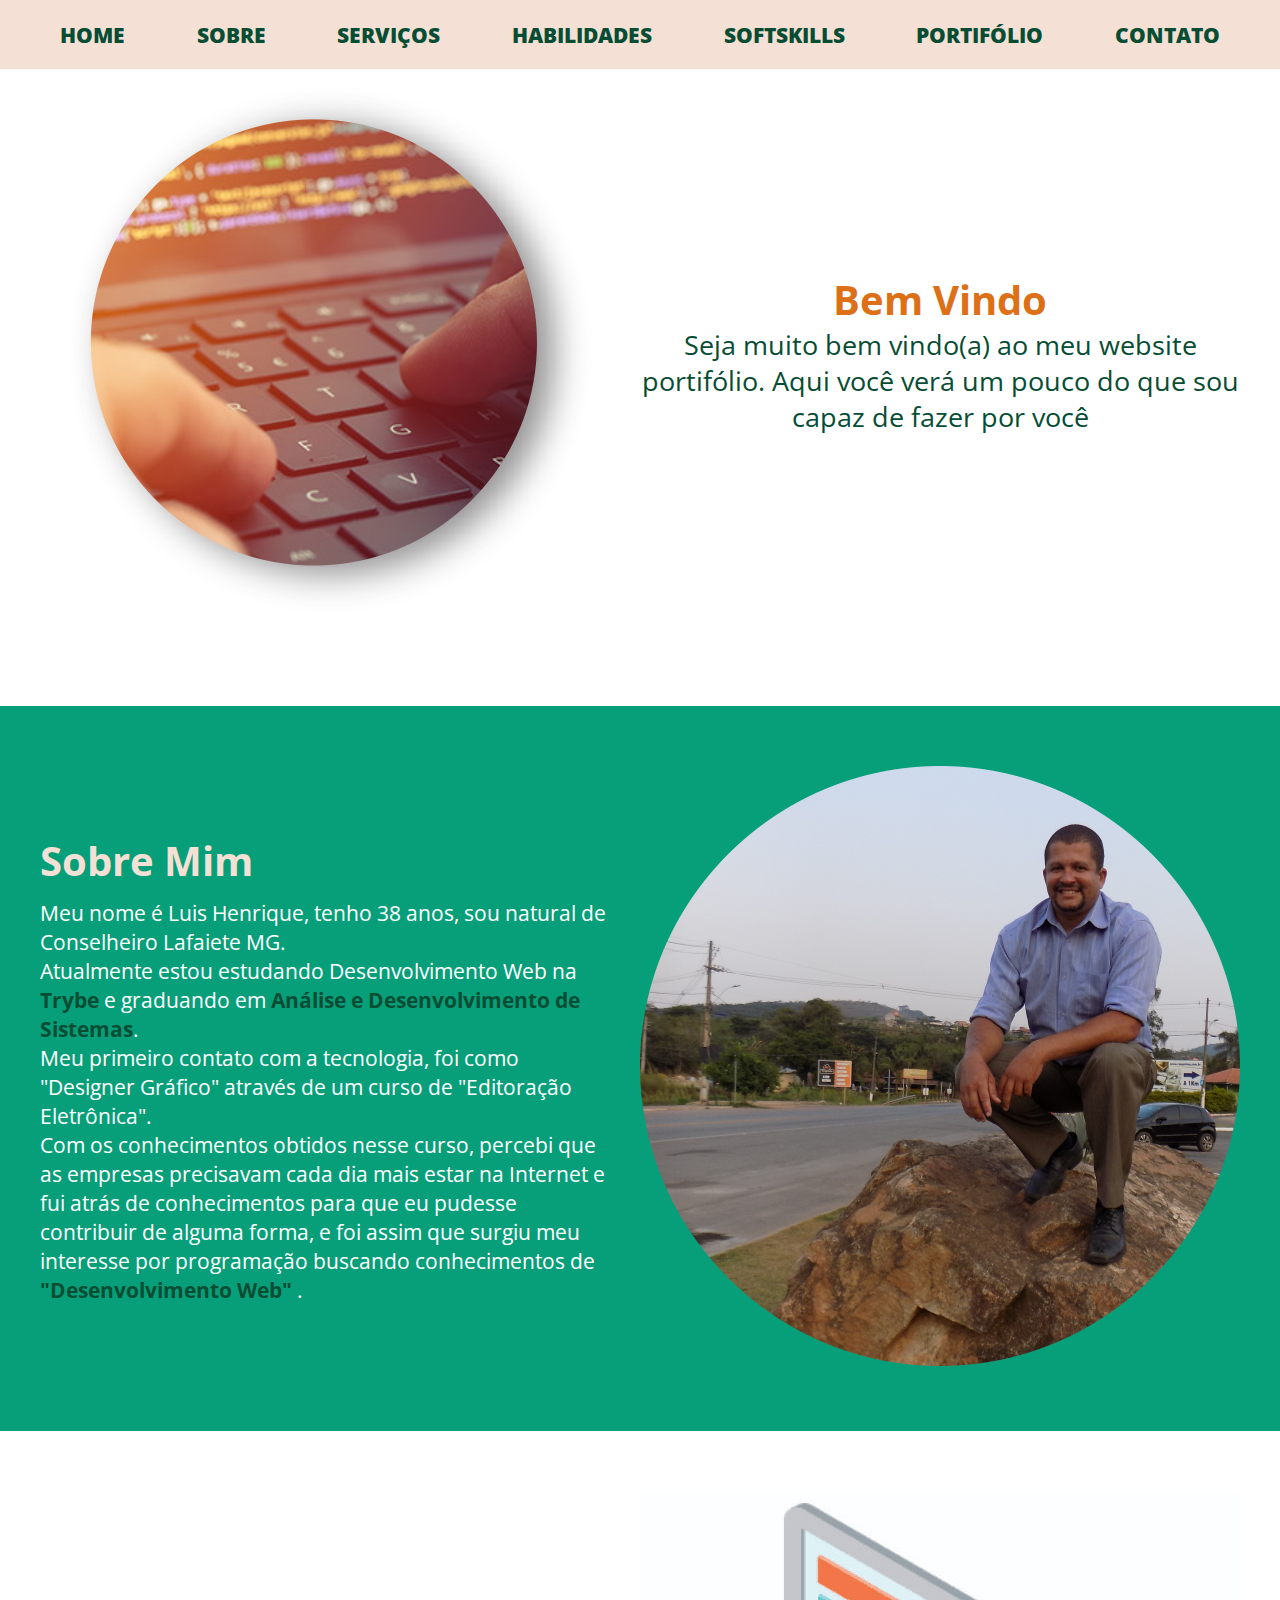
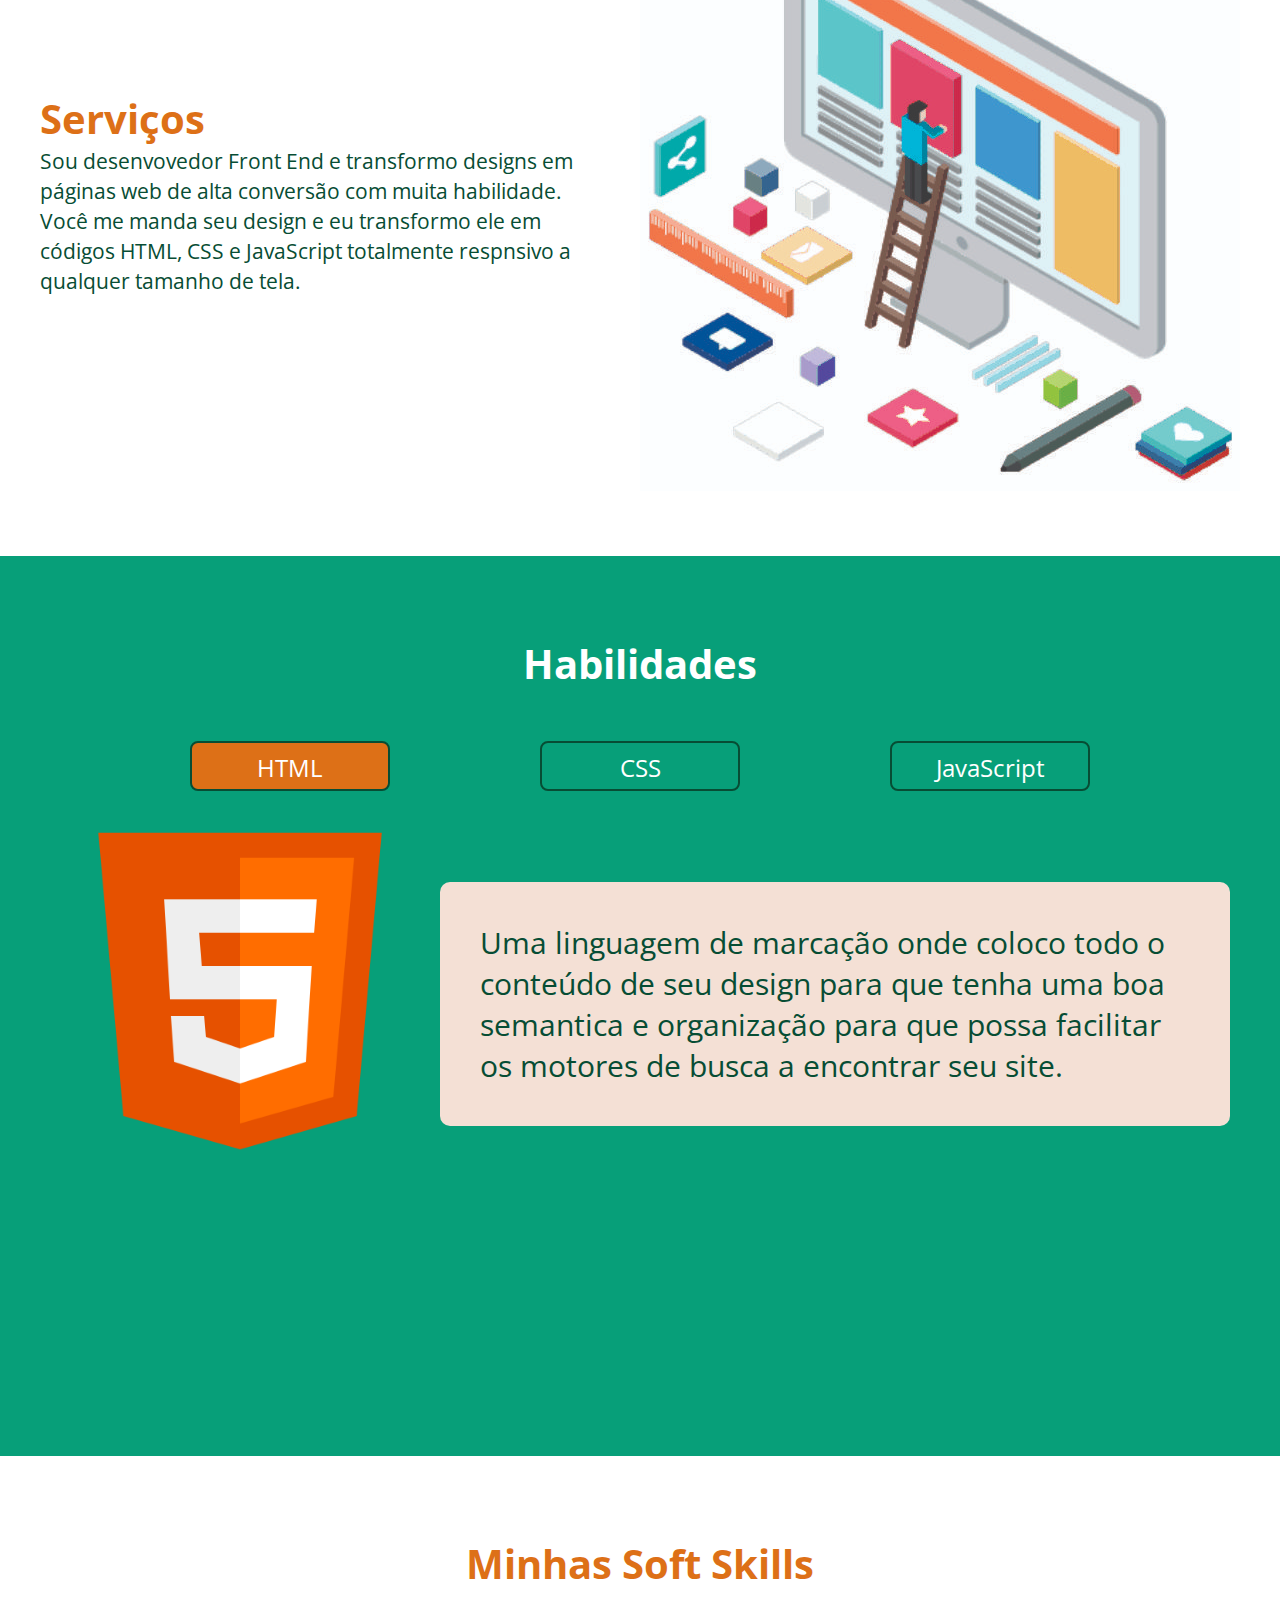
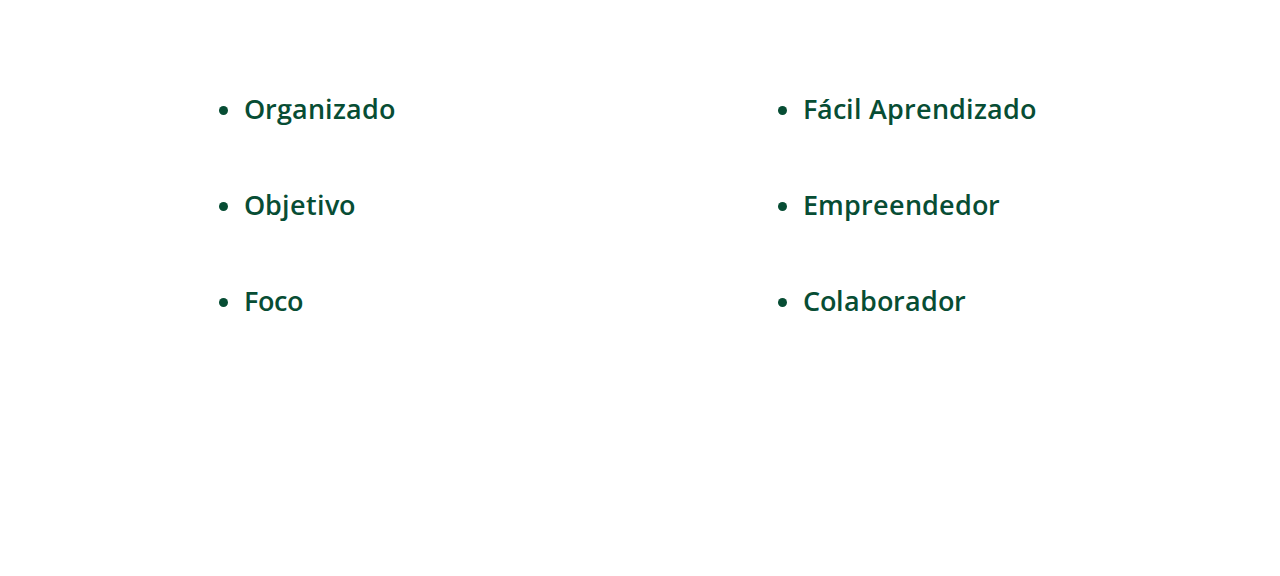
==== index.html @ 48f77d90 "Refatorando Códigos" ====
<!DOCTYPE html>
<html lang="en">

<head>
  <meta charset="UTF-8">
  <meta http-equiv="X-UA-Compatible" content="IE=edge">
  <meta name="viewport" content="width=device-width, initial-scale=1.0">
  <link rel="preconnect" href="https://fonts.googleapis.com">
  <link rel="preconnect" href="https://fonts.gstatic.com" crossorigin>
  <link href="https://fonts.googleapis.com/css2?family=Open+Sans:ital,wght@0,400;0,700;0,800;1,400&display=swap" rel="stylesheet">
  <link rel="stylesheet" href="assets/css/style.css">
  <script src="assets/js/script.js" defer></script>
  <title>Portifólio Luis Henrique</title>
</head>

<body>
  <header>

    <nav id="menu-desktop">
      <ul>
        <li> <a href="#bemvindo"> Home </a></li>
        <li> <a href="#sobre"> Sobre </a></li>
        <li> <a href="#servicos"> Serviços </a></li>
        <li> <a href="#habilidades"> Habilidades </a></li>
        <li> <a href="#softskills"> Softskills </a></li>
        <li> <a href="#portifolio"> Portifólio </a></li>
        <li> <a href="#contato"> Contato </a></li>
      </ul>
    </nav>
    <!--menu-desktop-->


    <nav id="menu-mobile">
      <ul>
        <li> <a href="#bemvindo"> Home </a></li>
        <li> <a href="#sobre"> Sobre </a></li>
        <li> <a href="#servicos"> Serviços </a></li>
        <li> <a href="#habilidades"> Habilidades </a></li>
        <li> <a href="#softskills"> Softskills </a></li>
        <li> <a href="#portifolio"> Portifólio </a></li>
        <li> <a href="#contato"> Contato </a></li>
      </ul>
    </nav>
    <!--menu-mobile-->

  </header>

  <div class="bgBemvindo">

    <div class="conteudo">

      <section id="bemvindo">

        <div id="imgBemvindo"><img src="assets/img/img-home.png" alt="foto de mãos teclando"></div>

        <div class="text">
          <h2>Bem Vindo</h2>
          <p>Seja muito bem vindo(a) ao meu website portifólio. Aqui você verá um pouco do que sou capaz de fazer por você</p>
        </div>

      </section>
      <!--benvindo-->

    </div>
    <!--conteudo-->

  </div>
  <!--bgBemvindo-->

  <div class="bgSobre">

    <div class="conteudo">
      <section id="sobre">

        <div class="text">
          <h2>Sobre Mim</h2>
          <p>Meu nome é Luis Henrique, tenho 38 anos, sou natural de Conselheiro Lafaiete MG. <br> Atualmente estou estudando Desenvolvimento Web na <span> Trybe </span> e graduando em <span> Análise e Desenvolvimento de Sistemas</span>. <br> Meu primeiro
            contato com a tecnologia, foi como "Designer Gráfico" através de um curso de "Editoração Eletrônica". <br> Com os conhecimentos obtidos nesse curso, percebi que as empresas precisavam cada dia mais estar na Internet e fui atrás de conhecimentos
            para que eu pudesse contribuir de alguma forma, e foi assim que surgiu meu interesse por programação buscando conhecimentos de <span> "Desenvolvimento Web" </span>.</p>

        </div>

        <div id="imgSobre"><img src="assets/img/perfil.png" alt="Foto de Luis Henrique"></div>


      </section>
      <!--sobre-->
    </div>
    <!--conteudo-->

  </div>
  <!--bgSobre-->

  <div class="bgServicos">

    <div class="conteudo">

      <section id="servicos">

        <div class="text">
          <h2>Serviços</h2>
          <p>Sou desenvovedor Front End e transformo designs em páginas web de alta conversão com muita habilidade. <br> Você me manda seu design e eu transformo ele em códigos HTML, CSS e JavaScript totalmente respnsivo a qualquer tamanho de tela.</p>
        </div>

        <div id="imgServicos"><img src="assets/img/img-servicos.jpg" alt="imagem de um computador vetorizado"></div>

      </section>
      <!--servicos-->

    </div>
    <!--conteudo-->

  </div>
  <!--bgServicos-->

  <div class="bgHabilidades" id="habilidades">

    <div class="conteudo">

      <div class="html">

        <h2>Habilidades</h2>

        <ul id="habiHTML">
          <li class="ativo" id="html">HTML</li>
          <li id="css">CSS</li>
          <li id="javascript">JavaScript</li>
        </ul>

        <div class="tecnologia">
          <div class="image">
            <img src="assets/img/icons-html-5.png" alt="imagem de HTML5">
          </div>

          <div class="descicao">
            <p>Uma linguagem de marcação onde coloco todo o conteúdo de seu design para que tenha uma boa semantica e organização para que possa facilitar os motores de busca a encontrar seu site.</p>
          </div>
        </div>

      </div>
      <!--html-->

      <div class="css">

        <h2>Habilidades</h2>

        <ul id="habiCSS">
          <li>HTML</li>
          <li class="ativo">CSS</li>
          <li>JavaScript</li>
        </ul>

        <div class="tecnologia">
          <div class="image">
            <img src="assets/img/icon-css.png" alt="imagem de HTML5">
          </div>

          <div class="descicao">
            <p>Aqui todo o conteúdo colocado em HTML, é transformado em um belo estilo visual. É nesse processo que coloco o visual de seu design em códigod limpos e reaproveitáveis.</p>
          </div>
        </div>

      </div>
      <!--css-->

      <div class="javascript">

        <h2>Habilidades</h2>

        <ul id="habiJS">
          <li>HTML</li>
          <li>CSS</li>
          <li class="ativo">JavaScript</li>
        </ul>

        <div class="tecnologia">
          <div class="image">
            <img src="assets/img/icon-js.png" alt="imagem de HTML5">
          </div>

          <div class="descicao">
            <p>Com essa tecnologia, coloco interatividadeem seu layout, dando-lhe "mais vida" a ele e fazendo com que os usuários também possam interagir com o mesmo caso seja necessário.</p>
          </div>
        </div>

      </div>
      <!--javascript-->

    </div>
    <!--conteudo-->

  </div>
  <!--bgHabilidades-->

  <div class="bgSoftSkills">

    <div class="conteudo">

      <section id="softskills">

        <h2> Minhas Soft Skills</h2>

        <div class="softs">
          <ul>
            <li>Organizado</li>
            <li>Objetivo</li>
            <li>Foco</li>
          </ul>

          <ul>
            <li>Fácil Aprendizado</li>
            <li>Empreendedor</li>
            <li>Colaborador</li>
          </ul>
        </div>
        <!--softs-->

      </section>
      <!--softskills-->
    </div>
    <!--conteudo-->

  </div>
  <!--bgSoftSkills-->

</body>

</html>
---- assets/css/style.css ----
* {
  margin: 0;
  padding: 0;
  box-sizing: border-box;
  font-family: 'Open Sans', sans-serif;
}

:root {
  --text-color-1: #074d34;
  --text-color-2: #fff;
  --title-color1: #DD7017;
  --background-1: #F4E0D5;
  --background-2: #079F79;
  --title-size: 30pt;
  --text-size: 20pt;
}

html {
  scroll-behavior: smooth;
}


/* MENU */

header {
  width: 100%;
  position: fixed;
  background-color: var(--background-1);
  z-index: 3;
}

header li {
  list-style: none;
  text-transform: uppercase;
  font-size: 16pt;
  font-weight: 800;
}

header a {
  text-decoration: none;
  color: var(--text-color-1);
}

#menu-mobile {
  display: none;
}

#menu-desktop {
  padding: 20px;
  max-width: 1200px;
  margin: 0 auto;
  color: var(--text-color-1);
}

#menu-desktop ul {
  display: flex;
  justify-content: space-between;
}


/*Fim Menu*/

.conteudo {
  max-width: 1200px;
  margin: 0 auto;
}


/*Bem Vindo*/

.bgBemvindo {
  background-color: var(--text-color-2);
}

#bemvindo {
  padding: 60px 0;
  display: flex;
  justify-content: space-between;
  align-items: center;
}

#imgBemvindo img {
  max-width: 100%;
}

#bemvindo .text {
  max-width: 600px;
}

#bemvindo h2 {
  font-size: var(--title-size);
  text-align: center;
  color: var(--title-color1);
}

#bemvindo p {
  text-align: center;
  font-size: 20pt;
  color: var(--text-color-1);
}


/*Fim Bemvindo*/


/*SOBRE*/

.bgSobre {
  background-color: var(--background-2);
}

#sobre {
  display: flex;
  padding: 60px 0;
  justify-content: space-between;
  align-items: center;
}

#sobre span {
  font-weight: bold;
  color: var(--text-color-1);
}

#imgSobre img {
  max-width: 100%;
  min-width: 300px;
  transform: rotateY(180deg);
}

#sobre .text {
  max-width: 600px;
  padding-right: 25px;
}

#sobre h2 {
  font-size: var(--title-size);
  color: var(--background-1);
  margin-bottom: 10px;
}

#sobre p {
  font-size: 16pt;
  color: var(--text-color-2)
}


/*Fim Sobre*/


/*Servicos*/

.bgServicos {
  background-color: var(--text-color-2);
}

#servicos {
  display: flex;
  padding: 60px 0;
  justify-content: space-between;
  align-items: center;
}

#imgServicos img {
  max-width: 100%;
  min-width: 300px;
}

#servicos .text {
  max-width: 600px;
  padding-right: 25px;
}

#servicos h2 {
  font-size: var(--title-size);
  color: var(--title-color1);
}

#servicos p {
  font-size: 16pt;
  line-height: 30px;
  color: var(--text-color-1)
}


/* Fim Servicos*/


/*Habilidades*/

.bgHabilidades {
  background-color: var(--background-2);
  height: 100vh;
  padding-top: 80px;
}

.bgHabilidades .html h2,
.css h2,
.javascript h2 {
  color: var(--text-color-2);
  font-size: 40px;
  text-align: center;
}

#habiJS {
  margin-bottom: 55px;
}

.bgHabilidades ul {
  display: flex;
  justify-content: space-evenly;
  margin-top: 50px;
}

.bgHabilidades li {
  list-style: none;
  font-size: 24px;
  height: 50px;
  width: 200px;
  border: 2px solid var(--text-color-1);
  text-align: center;
  padding-top: 8px;
  border-radius: 8px;
  color: var(--text-color-2);
  cursor: pointer;
}

.bgHabilidades .ativo {
  background-color: var(--title-color1);
}

.bgHabilidades .tecnologia {
  display: flex;
  justify-content: space-between;
  align-items: center;
}

.bgHabilidades .descicao {
  margin-top: 20px;
  background-color: var(--background-1);
  padding: 40px;
  border-radius: 10px;
  margin-right: 10px;
}

.bgHabilidades img {
  max-width: 400px;
}

.bgHabilidades p {
  color: var(--text-color-1);
  font-size: 30px;
}

.css,
.javascript {
  display: none;
}


/*Fim Habilidades*/


/*Soft Skills*/

.bgSoftSkills {
  background-color: var(--text-color-2);
  padding-top: 80px;
  height: 80vh;
}

.bgSoftSkills h2 {
  color: var(--title-color1);
  text-align: center;
  font-size: 30pt;
}

.softs {
  margin-top: 40px;
  display: flex;
  justify-content: space-around;
  color: var(--text-color-1);
}

.softs li {
  font-size: 20pt;
  font-weight: 600;
  margin-top: 60px;
}
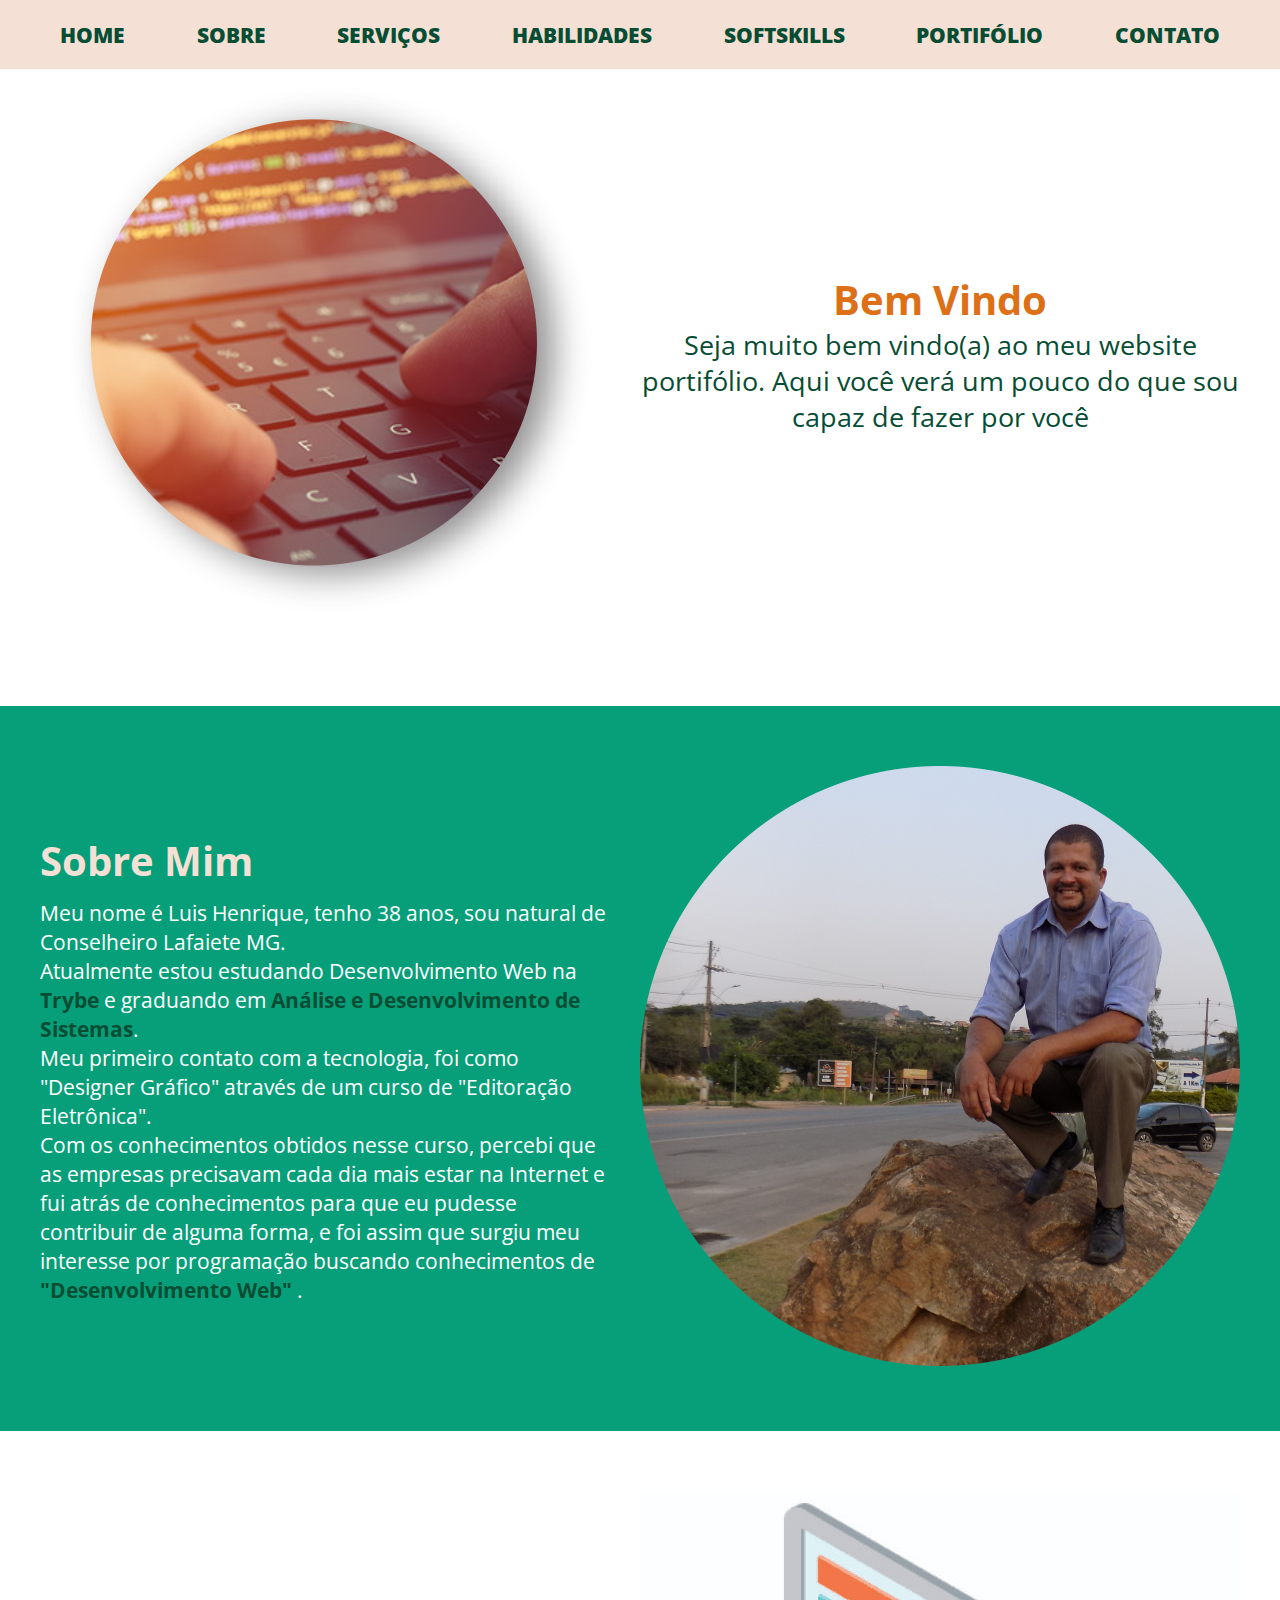
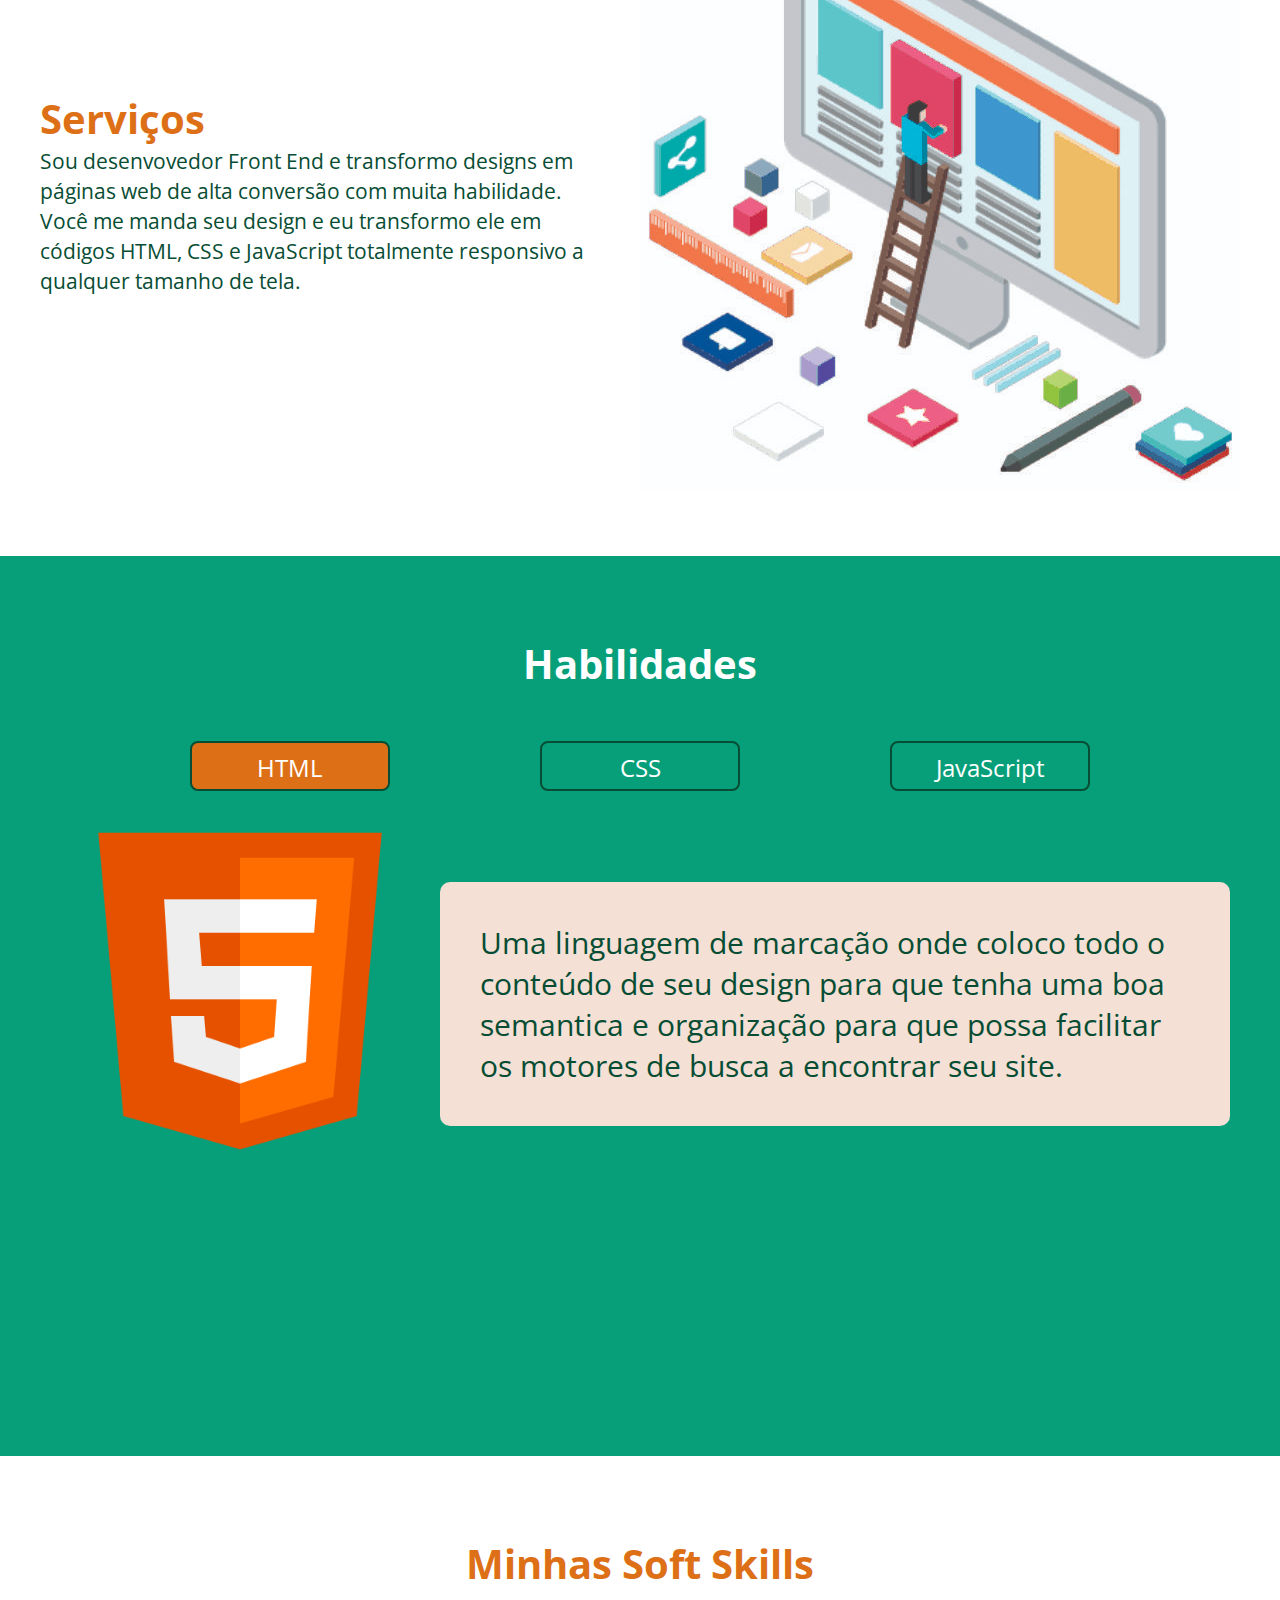
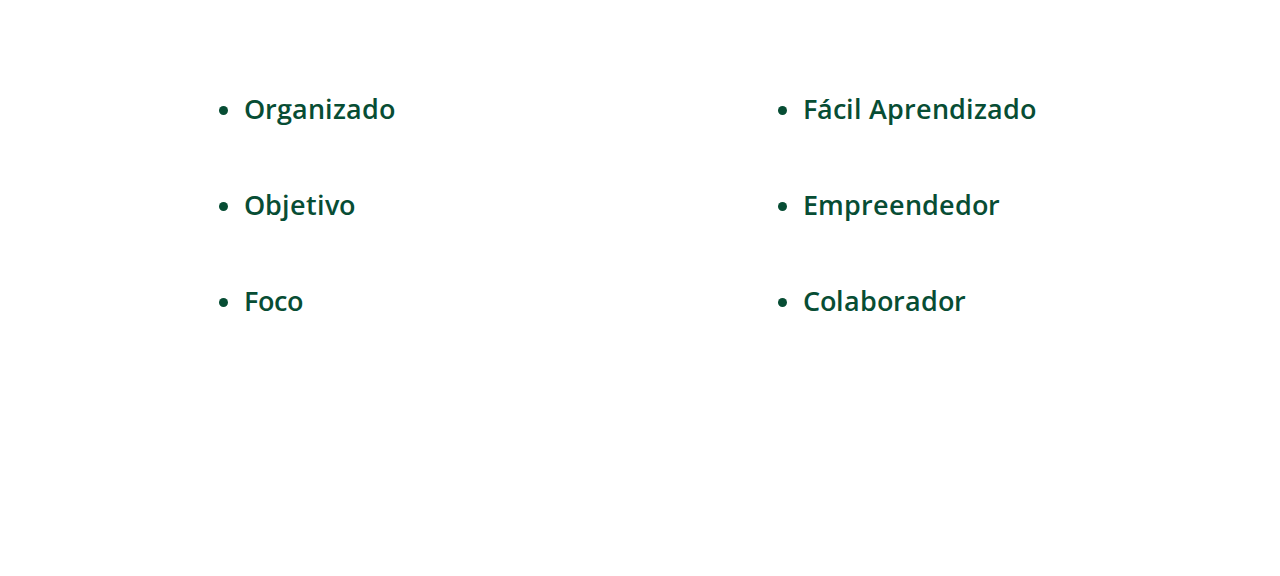
==== commit bc460889: "Correçao ortografica na seçao SERVIÇOS" ====
--- a/index.html
+++ b/index.html
@@ -99,7 +99,7 @@
 
         <div class="text">
           <h2>Serviços</h2>
-          <p>Sou desenvovedor Front End e transformo designs em páginas web de alta conversão com muita habilidade. <br> Você me manda seu design e eu transformo ele em códigos HTML, CSS e JavaScript totalmente respnsivo a qualquer tamanho de tela.</p>
+          <p>Sou desenvovedor Front End e transformo designs em páginas web de alta conversão com muita habilidade. <br> Você me manda seu design e eu transformo ele em códigos HTML, CSS e JavaScript totalmente responsivo a qualquer tamanho de tela.</p>
         </div>
 
         <div id="imgServicos"><img src="assets/img/img-servicos.jpg" alt="imagem de um computador vetorizado"></div>
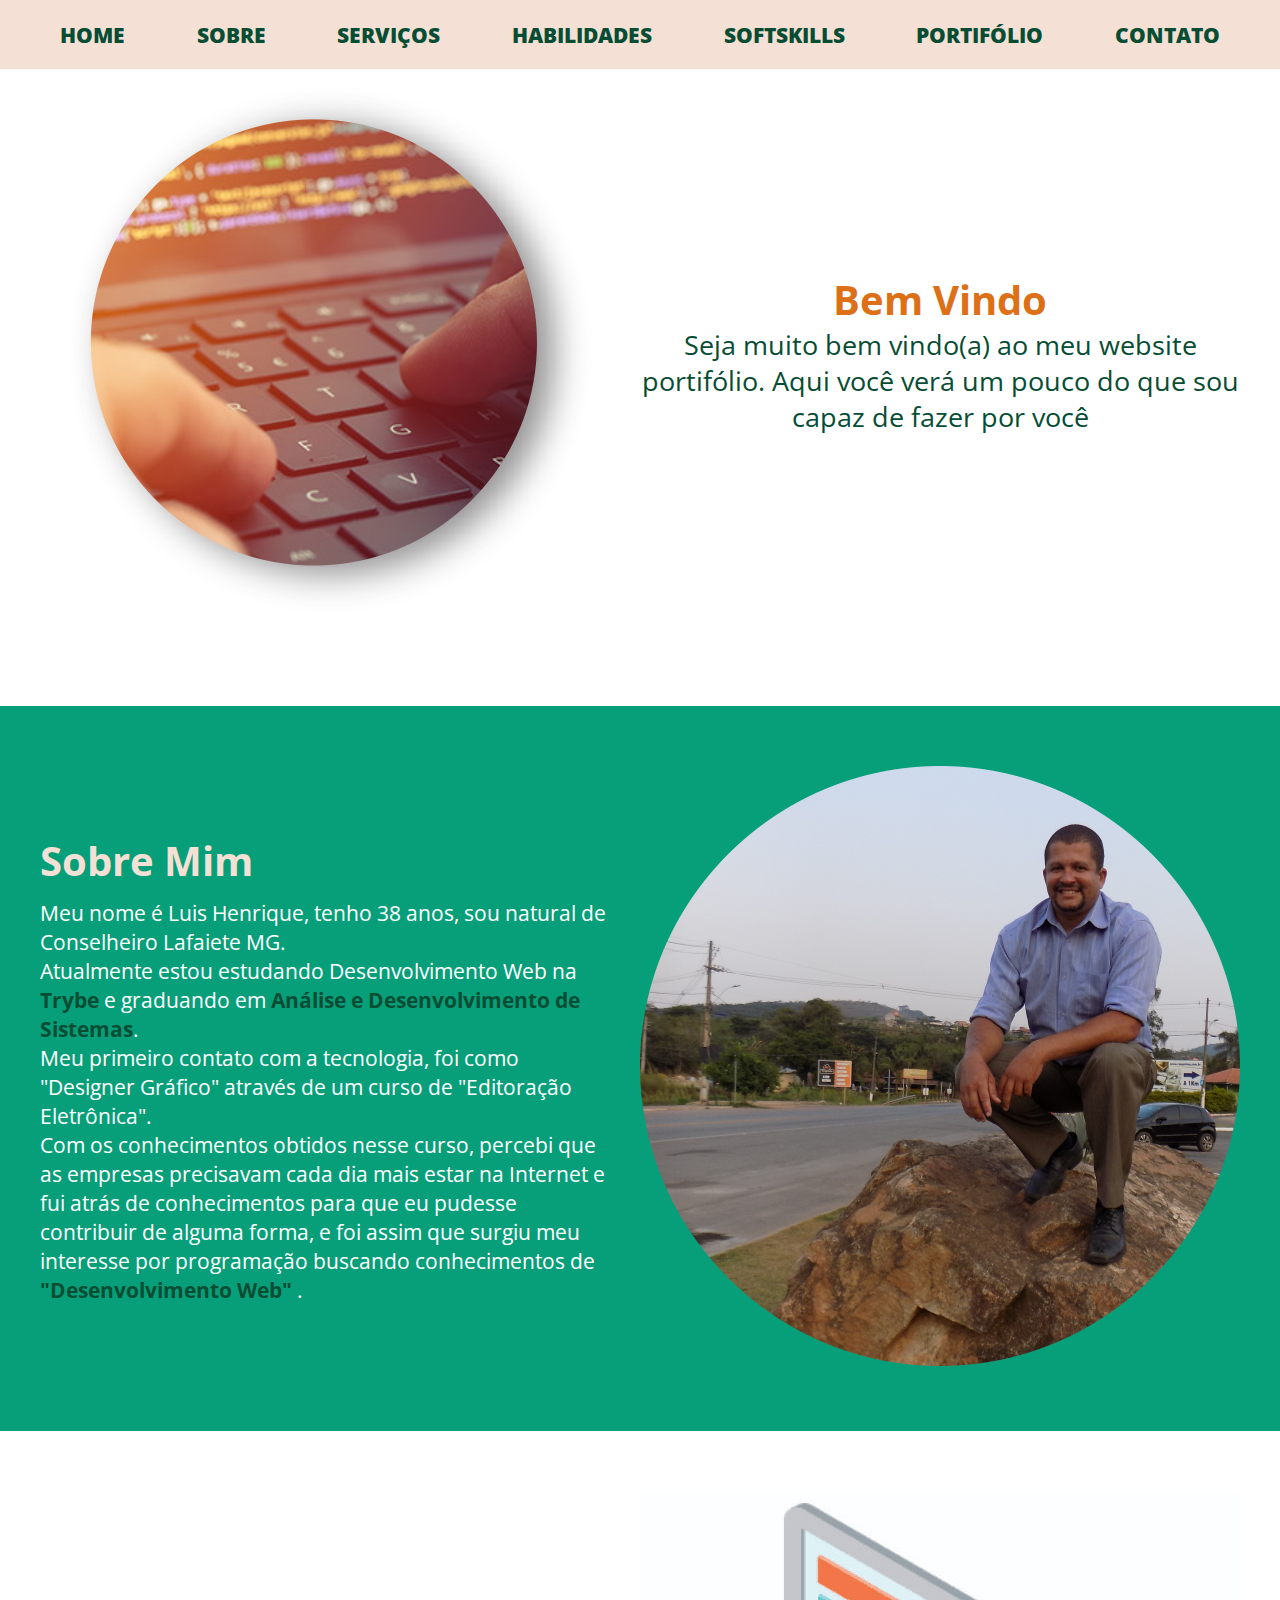
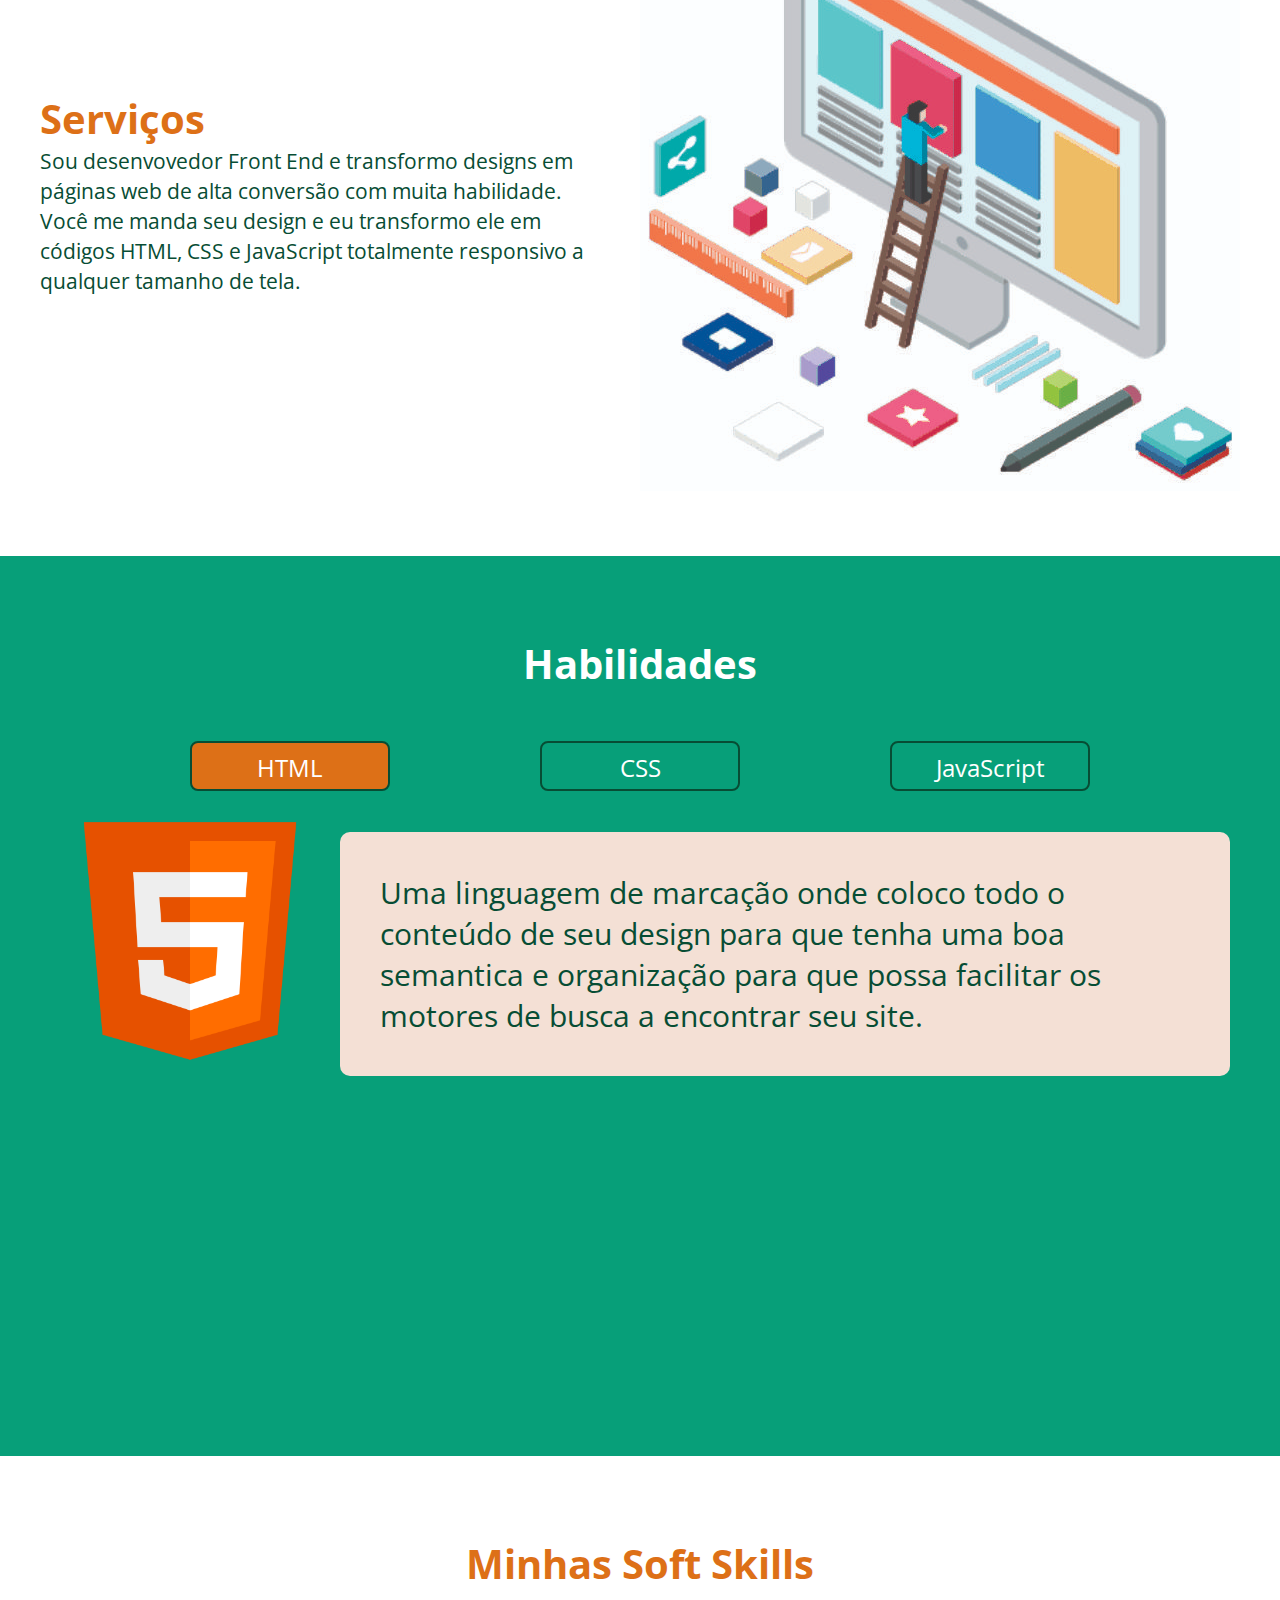
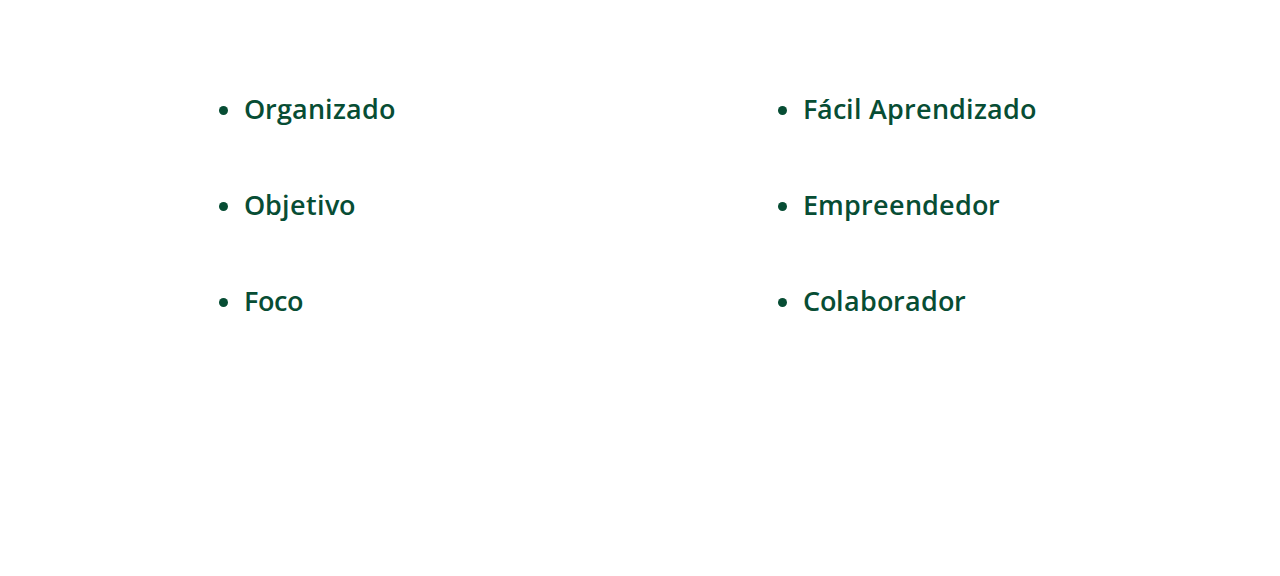
==== commit 0c36c96b: "Correçao habilidades" ====
--- a/index.html
+++ b/index.html
@@ -1,5 +1,5 @@
 <!DOCTYPE html>
-<html lang="en">
+<html lang="pt-br">
 
 <head>
   <meta charset="UTF-8">
--- a/assets/css/style.css
+++ b/assets/css/style.css
@@ -189,7 +189,7 @@
 
 .bgHabilidades {
   background-color: var(--background-2);
-  height: 100vh;
+  min-height: 100vh;
   padding-top: 80px;
 }
 
@@ -243,7 +243,7 @@
 }
 
 .bgHabilidades img {
-  max-width: 400px;
+  max-width: 300px;
 }
 
 .bgHabilidades p {
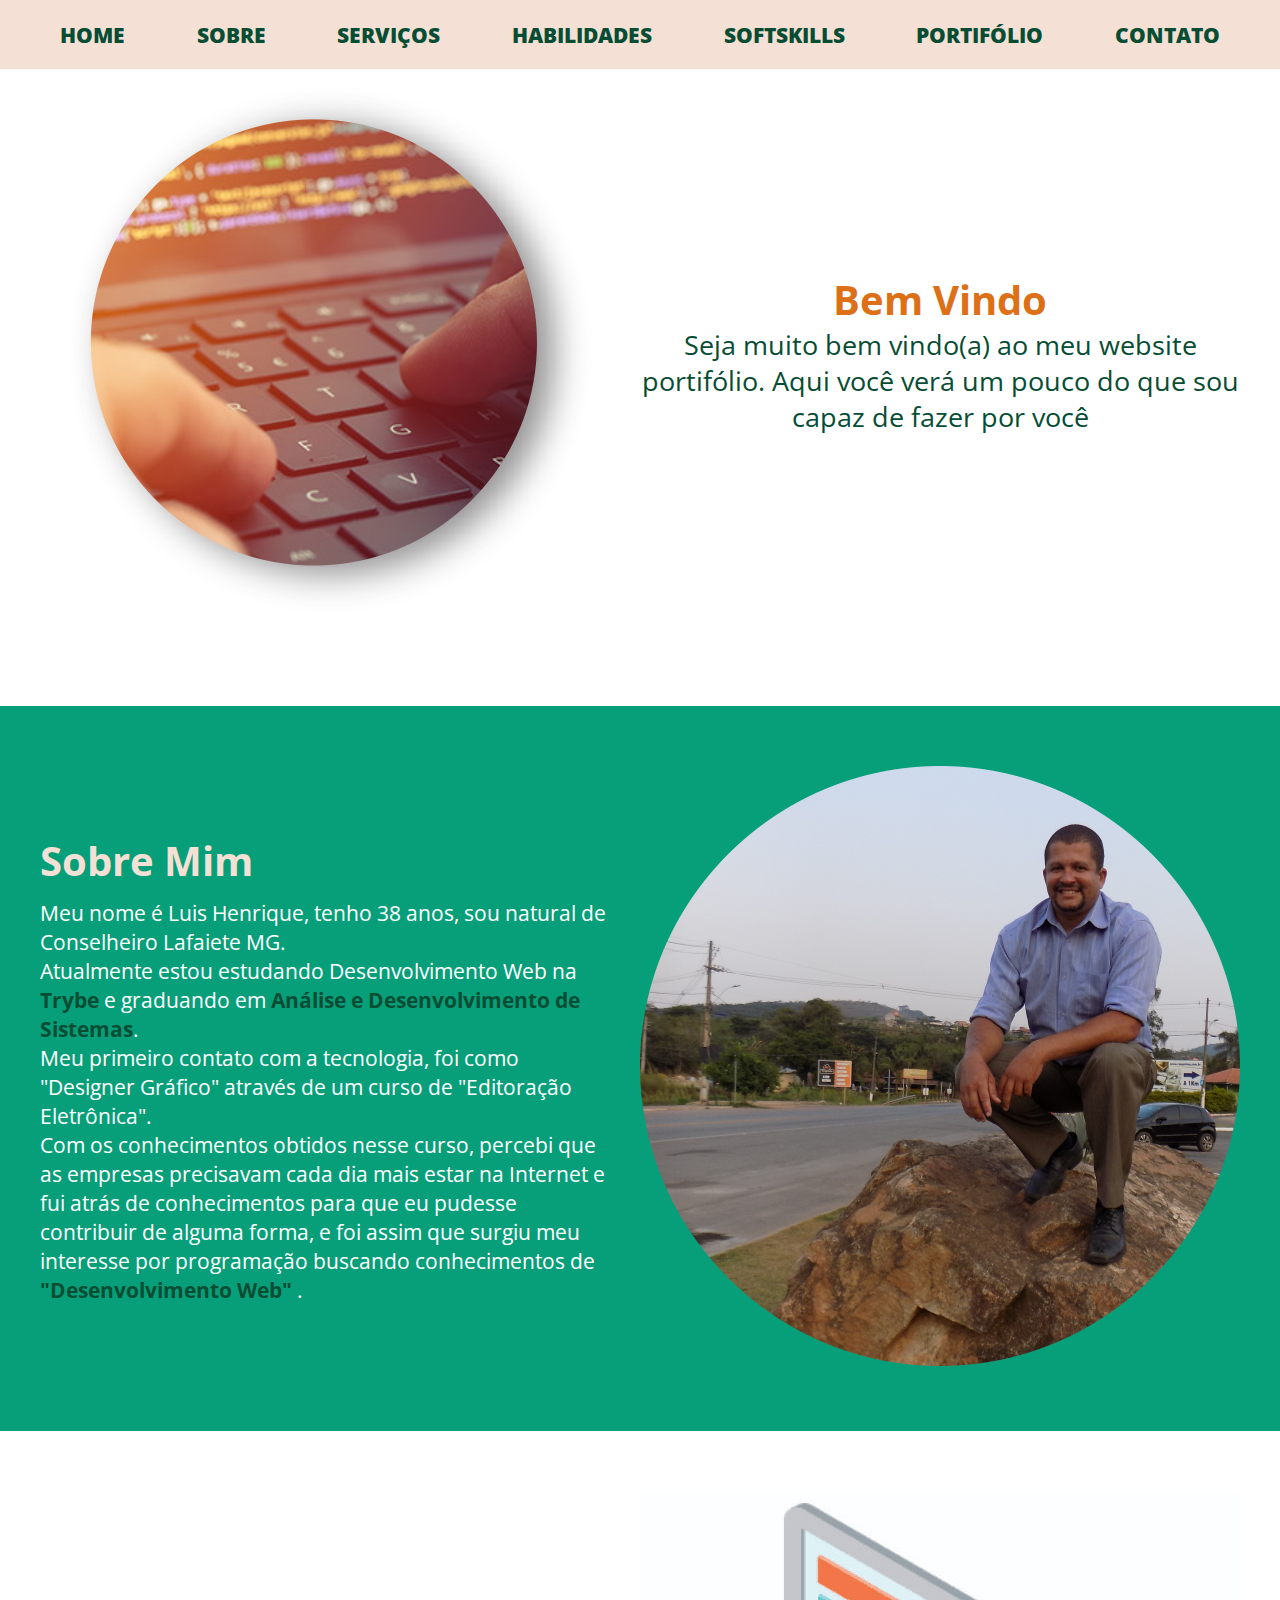
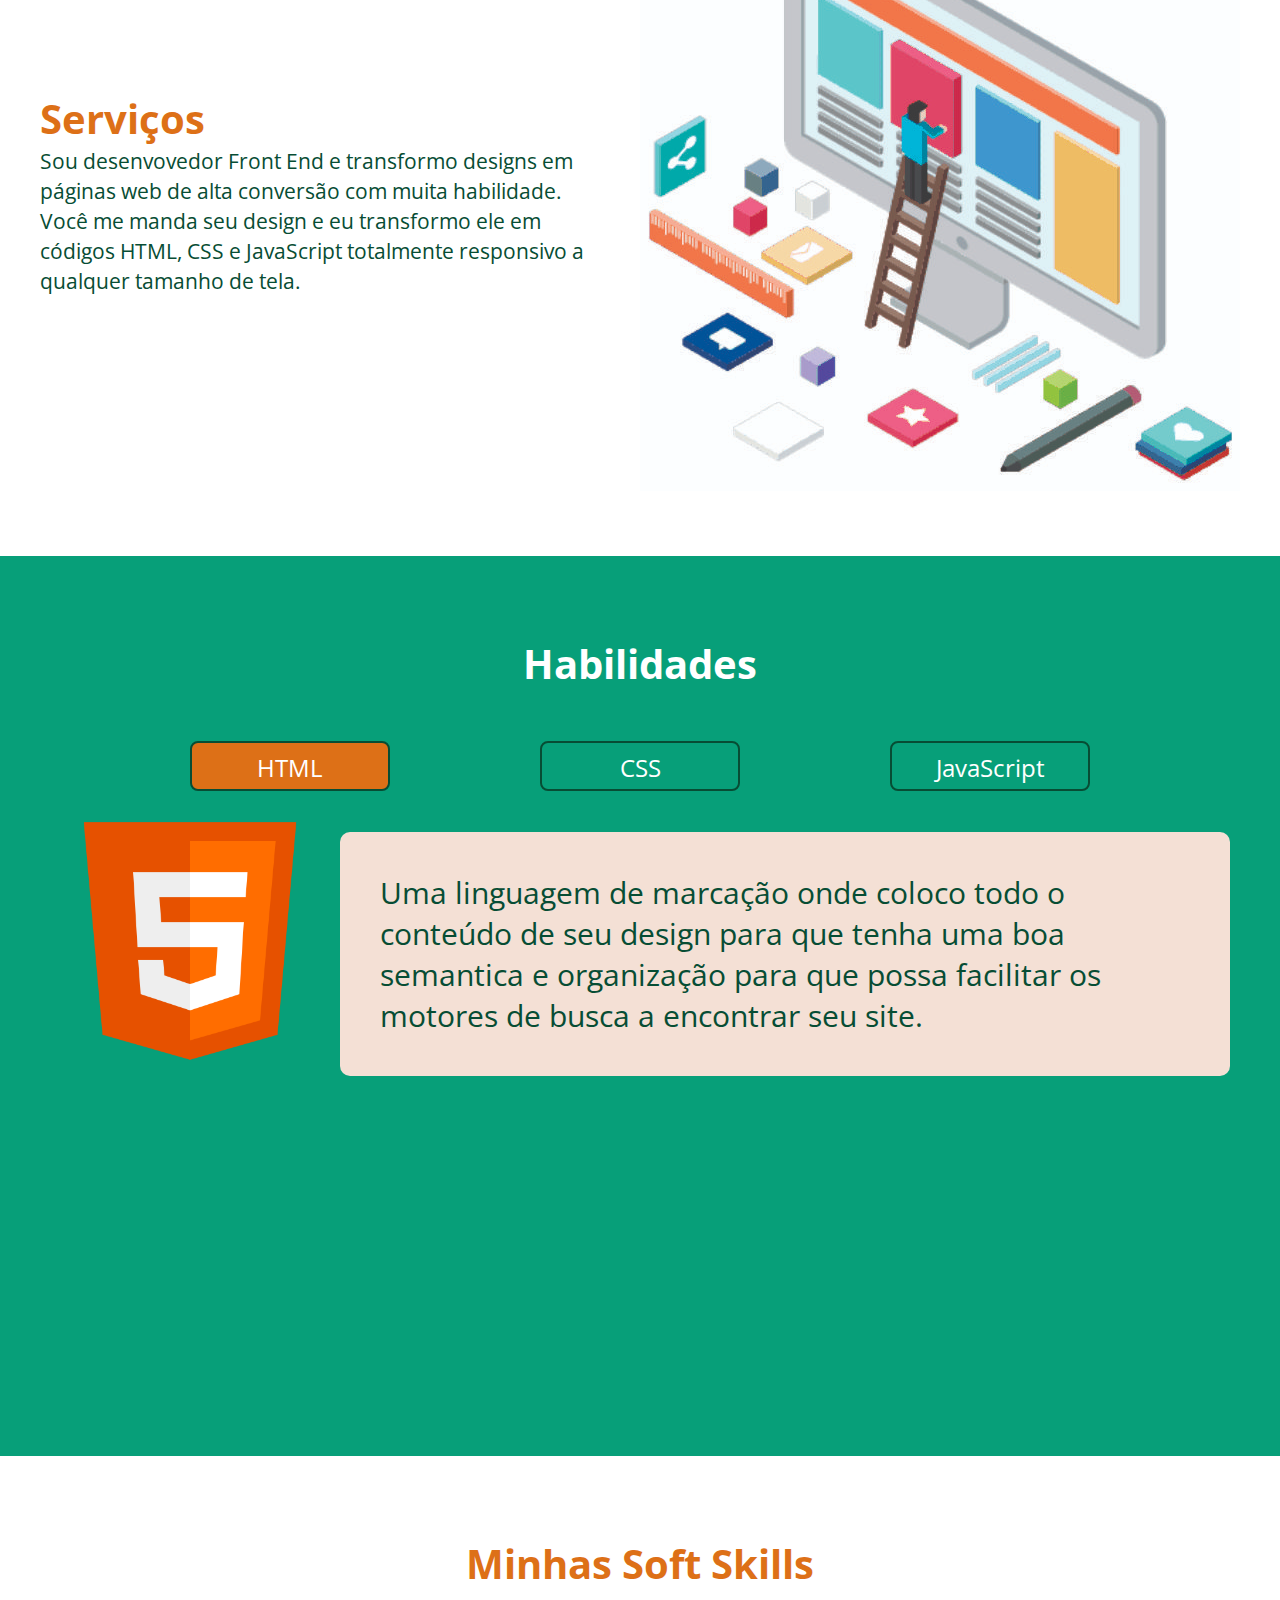
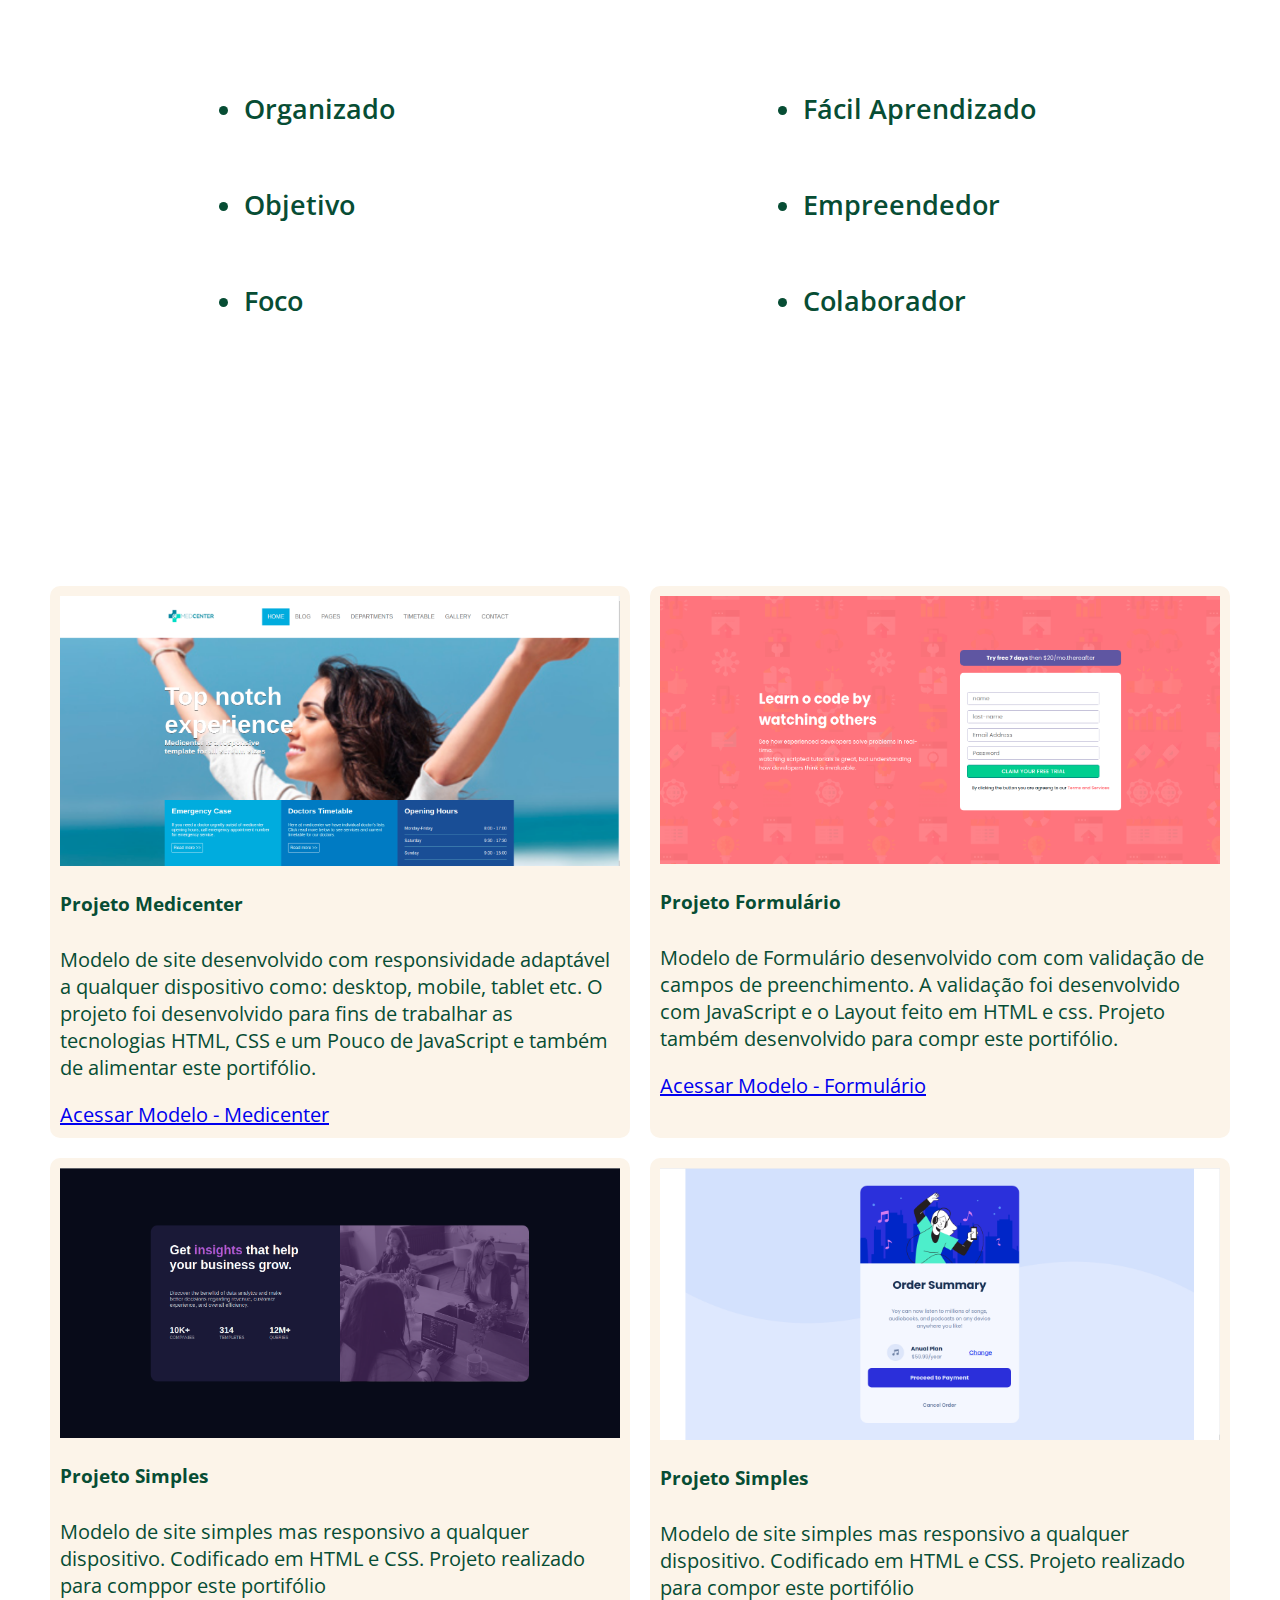
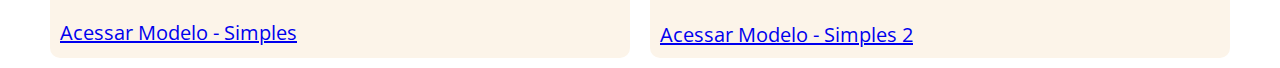
==== commit 1043e960: "Adicionando portifolio" ====
--- a/index.html
+++ b/index.html
@@ -223,6 +223,78 @@
   </div>
   <!--bgSoftSkills-->
 
+  <div class="bgportifolio">
+
+    <div class="conteudo">
+      <div class="box-projetos" id="portifolio">
+
+        <div class="projeto">
+
+          <img src="assets/img/medicenter.png" alt="medcenter-clone">
+
+          <h3>Projeto Medicenter</h3>
+
+          <p>Modelo de site desenvolvido com responsividade adaptável a qualquer dispositivo como: desktop, mobile, tablet etc. O projeto foi desenvolvido para fins de trabalhar as tecnologias HTML, CSS e um Pouco de JavaScript e também de alimentar este
+            portifólio.
+          </p>
+
+          <p><a href="https://medcenter-clone.netlify.app" target="_blank">Acessar Modelo - Medicenter</a>
+          </p>
+
+        </div>
+        <!--projeto-->
+
+        <div class="projeto">
+
+          <img src="assets/img/formulario.png" alt="formulario-clone">
+
+          <h3>Projeto Formulário</h3>
+
+          <p>Modelo de Formulário desenvolvido com com validação de campos de preenchimento. A validação foi desenvolvido com JavaScript e o Layout feito em HTML e css. Projeto também desenvolvido para compr este portifólio.
+          </p>
+
+          <p><a href="https://formulariov.netlify.app/" target="_blank">Acessar Modelo - Formulário</a>
+          </p>
+
+        </div>
+        <!--projeto-->
+
+        <div class="projeto">
+
+          <img src="assets/img/landingPage.png" alt="formulario-clone">
+
+          <h3>Projeto Simples</h3>
+
+          <p>Modelo de site simples mas responsivo a qualquer dispositivo. Codificado em HTML e CSS. Projeto realizado para comppor este portifólio
+          </p>
+
+          <p><a href="https://formulariov.netlify.app/" target="_blank">Acessar Modelo - Simples</a>
+          </p>
+
+        </div>
+        <!--projeto-->
+
+        <div class="projeto">
+
+          <img src="assets/img/landingPage2.png" alt="formulario-clone">
+
+          <h3>Projeto Simples</h3>
+
+          <p>Modelo de site simples mas responsivo a qualquer dispositivo. Codificado em HTML e CSS. Projeto realizado para compor este portifólio
+          </p>
+
+          <p><a href="https://angry-chandrasekhar-0353fc.netlify.app/" target="_blank">Acessar Modelo - Simples 2</a>
+          </p>
+
+        </div>
+        <!--projeto-->
+      </div>
+      <!--box-projetos-->
+    </div>
+    <!--conteudo-->
+  </div>
+  <!--bgportifolio-->
+
 </body>
 
 </html>--- a/assets/css/style.css
+++ b/assets/css/style.css
@@ -286,3 +286,41 @@
   font-weight: 600;
   margin-top: 60px;
 }
+
+
+/* Fim Soft Skills*/
+
+
+/* Portifólio */
+
+.box-projetos {
+  display: flex;
+  flex-wrap: wrap;
+  color: var(--text-color-1);
+}
+
+.projeto {
+  margin-bottom: 40px;
+  background-color: rgb(252, 244, 233);
+  padding: 10px;
+  border-radius: 10px;
+  margin: 10px;
+  flex: 40%
+}
+
+.projeto h3 {
+  margin-top: 20px;
+  margin-bottom: 30px;
+}
+
+.projeto img {
+  max-width: 100%;
+}
+
+.projeto p {
+  margin-top: 20px;
+  font-size: 20px;
+}
+
+
+/* Fim Portifólio */
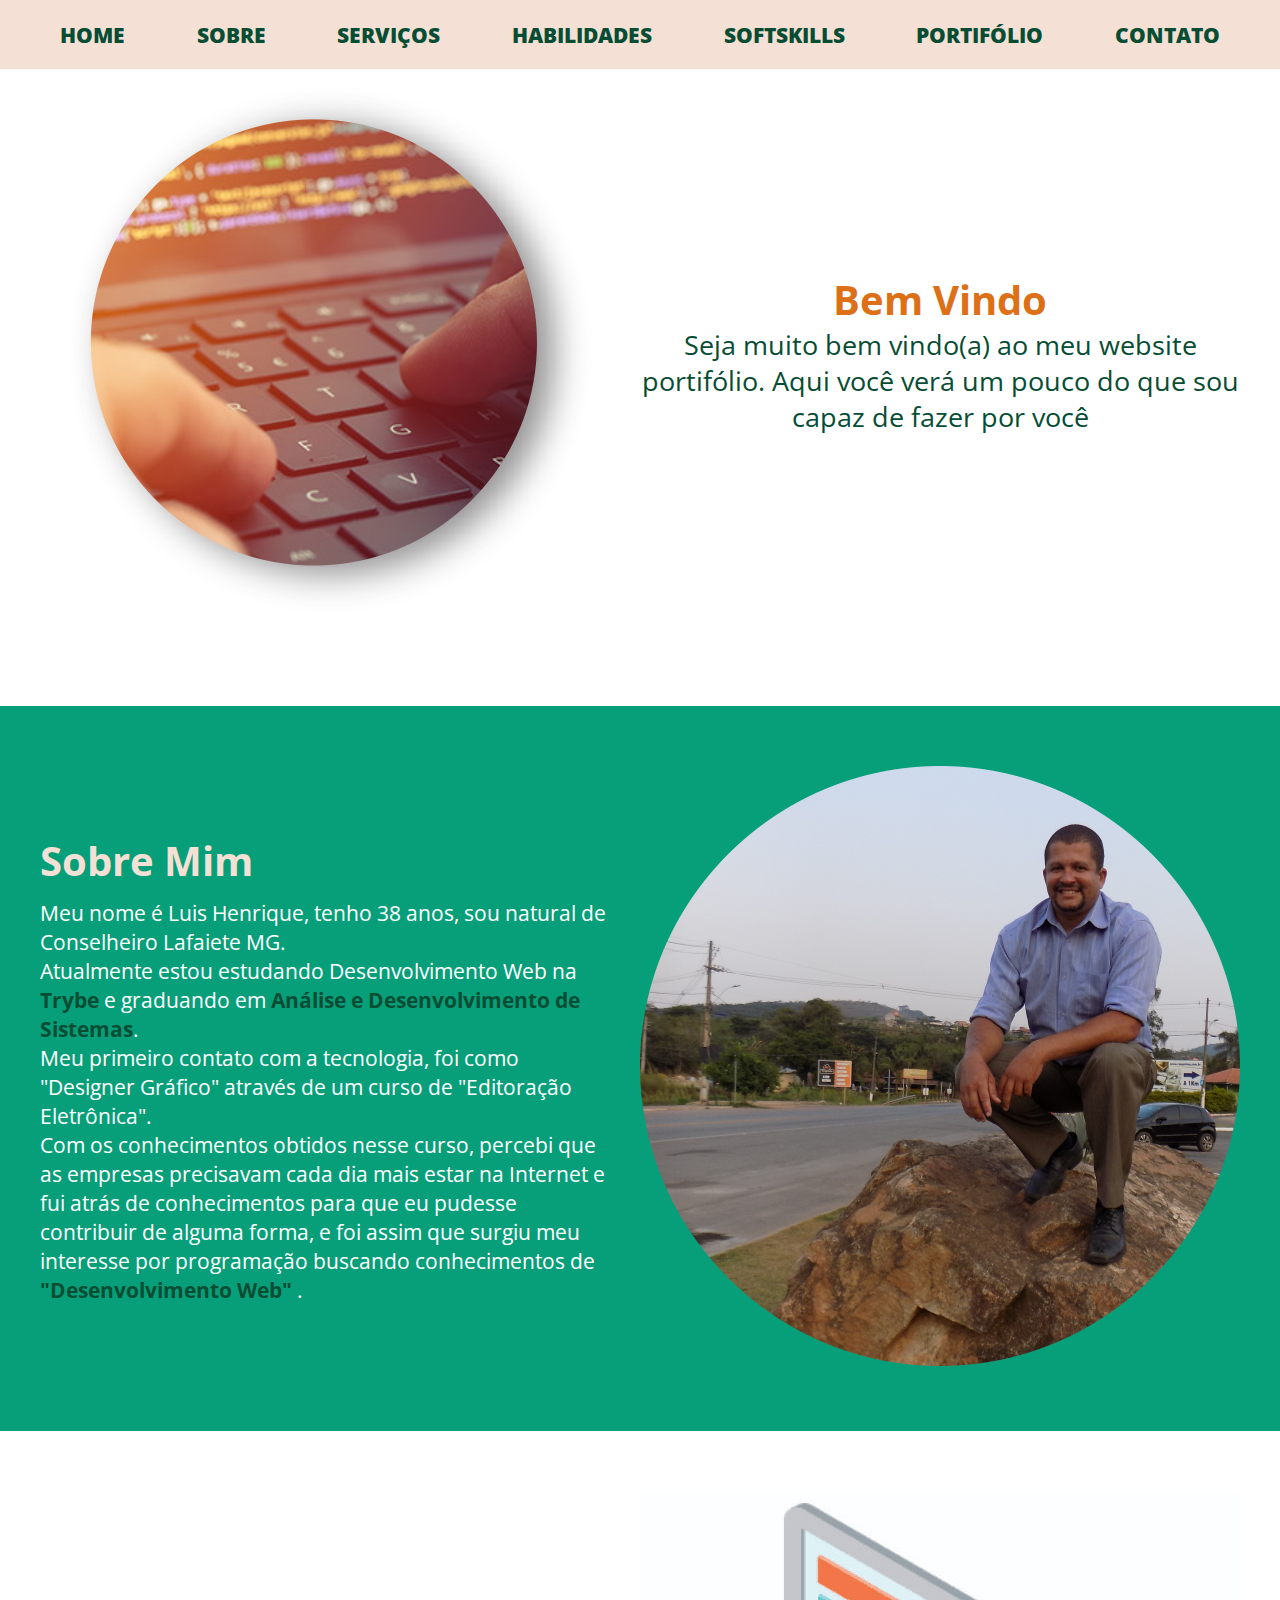
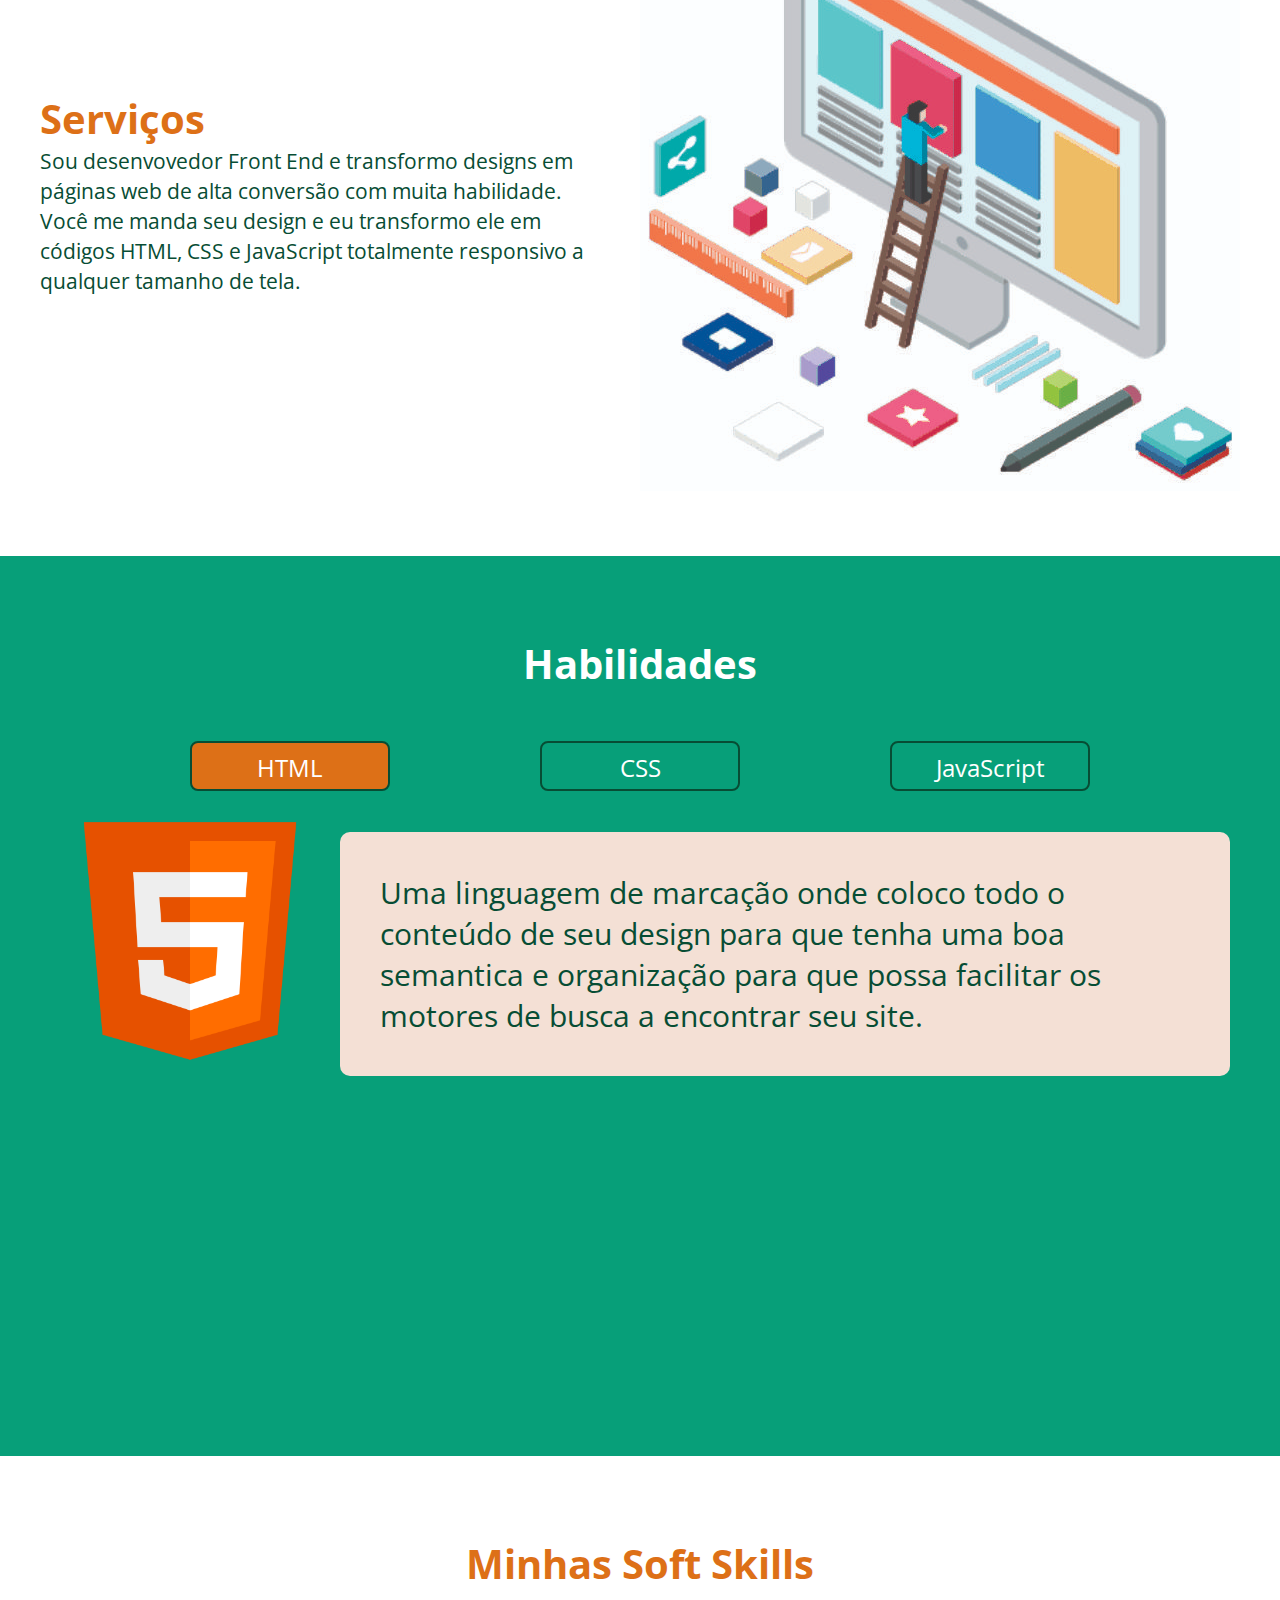
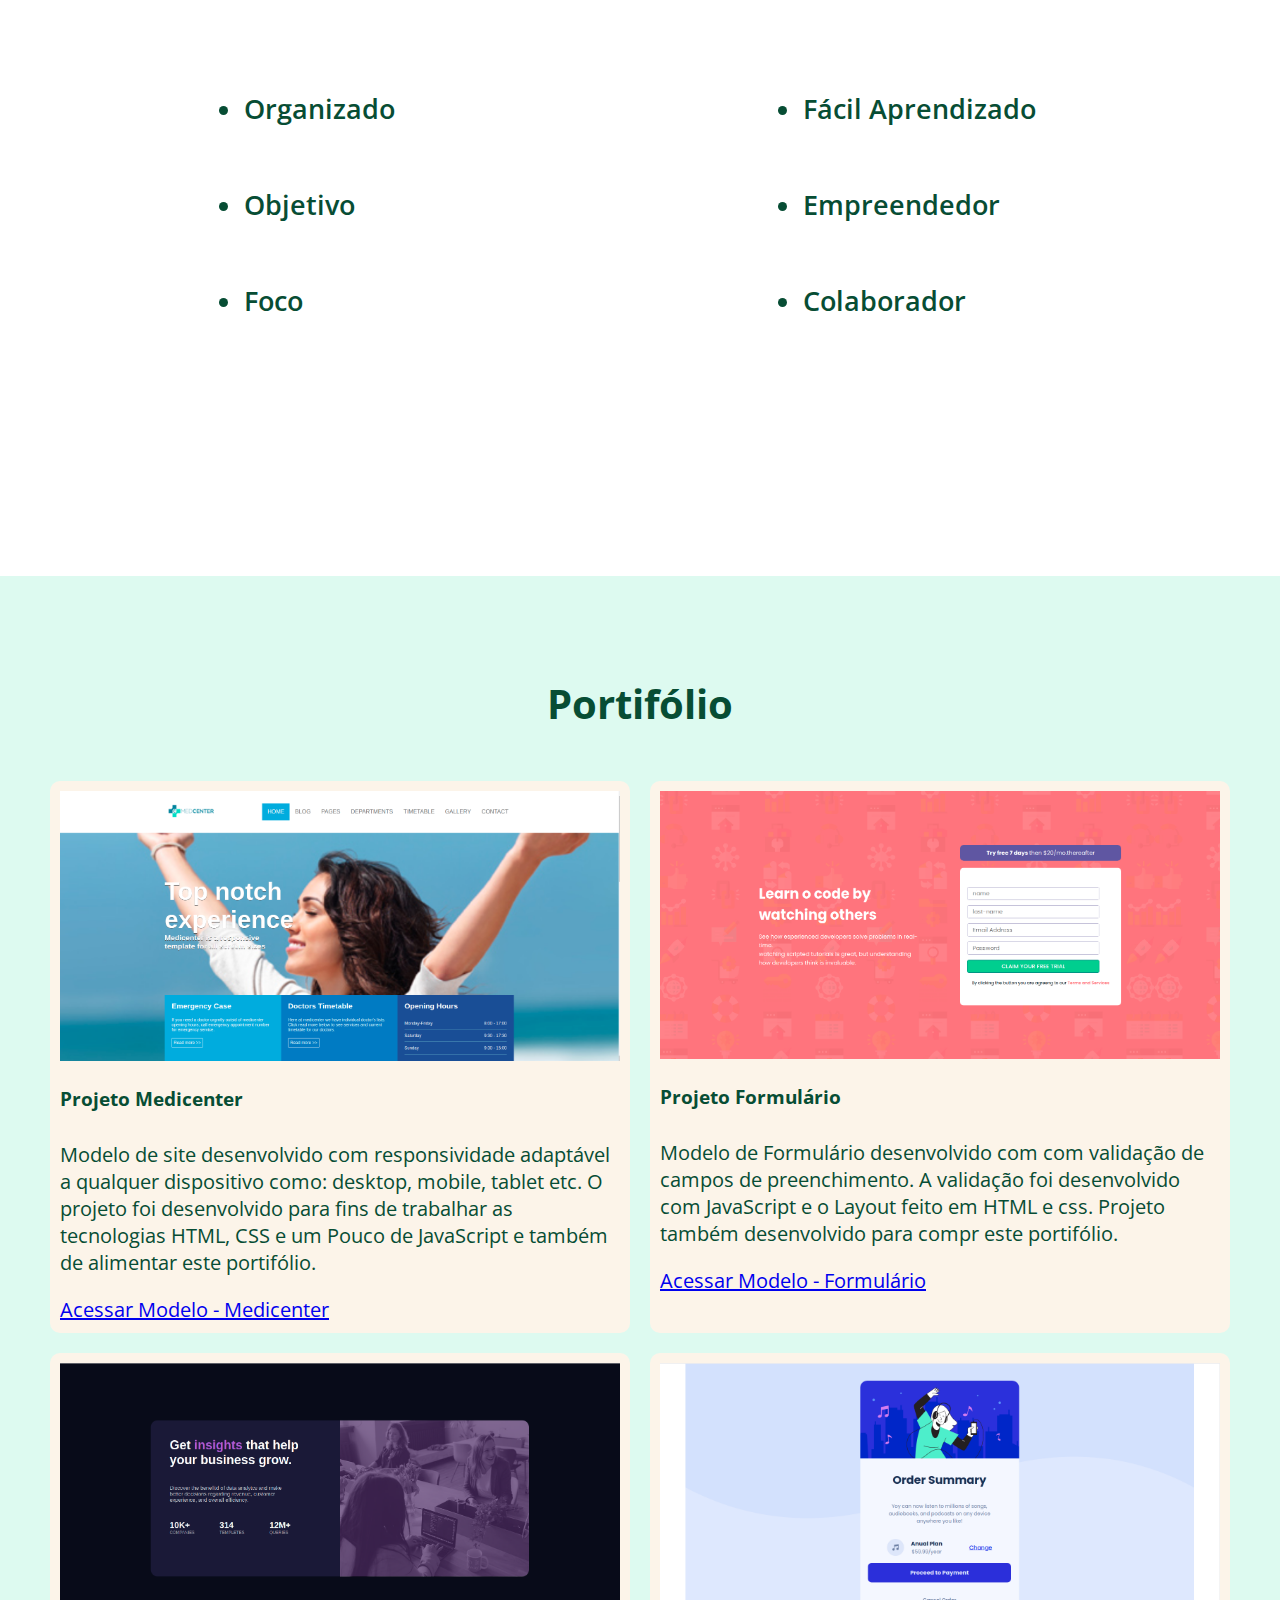
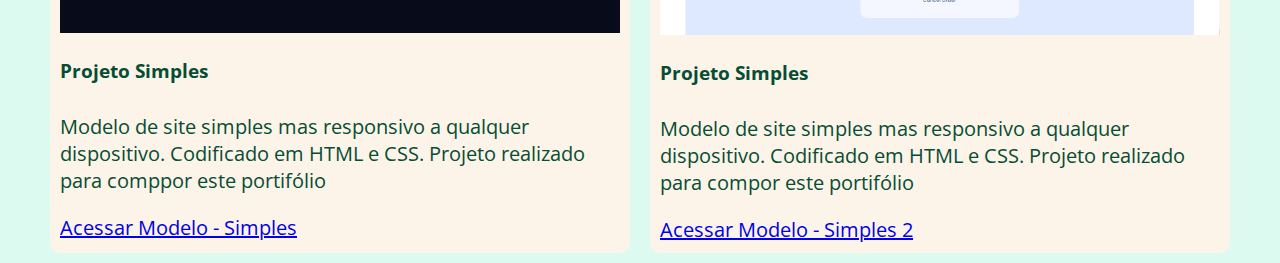
==== commit a160d930: "Adicionando correçao portifolio" ====
--- a/index.html
+++ b/index.html
@@ -192,11 +192,11 @@
   </div>
   <!--bgHabilidades-->
 
-  <div class="bgSoftSkills">
-
-    <div class="conteudo">
-
-      <section id="softskills">
+  <div class="bgSoftSkills" id="softskills">
+
+    <div class="conteudo">
+
+      <section>
 
         <h2> Minhas Soft Skills</h2>
 
@@ -223,10 +223,16 @@
   </div>
   <!--bgSoftSkills-->
 
-  <div class="bgportifolio">
-
-    <div class="conteudo">
-      <div class="box-projetos" id="portifolio">
+  <div class="bgportifolio" id="portifolio">
+
+
+
+    <div class="conteudo">
+
+      <h2>Portifólio</h2>
+      <div class="box-projetos">
+
+
 
         <div class="projeto">
 
--- a/assets/css/style.css
+++ b/assets/css/style.css
@@ -293,6 +293,18 @@
 
 /* Portifólio */
 
+.bgportifolio {
+  background-color: rgb(221, 250, 240);
+  padding-top: 100px;
+}
+
+.bgportifolio h2 {
+  margin-bottom: 40px;
+  font-size: 40px;
+  text-align: center;
+  color: var(--text-color-1);
+}
+
 .box-projetos {
   display: flex;
   flex-wrap: wrap;
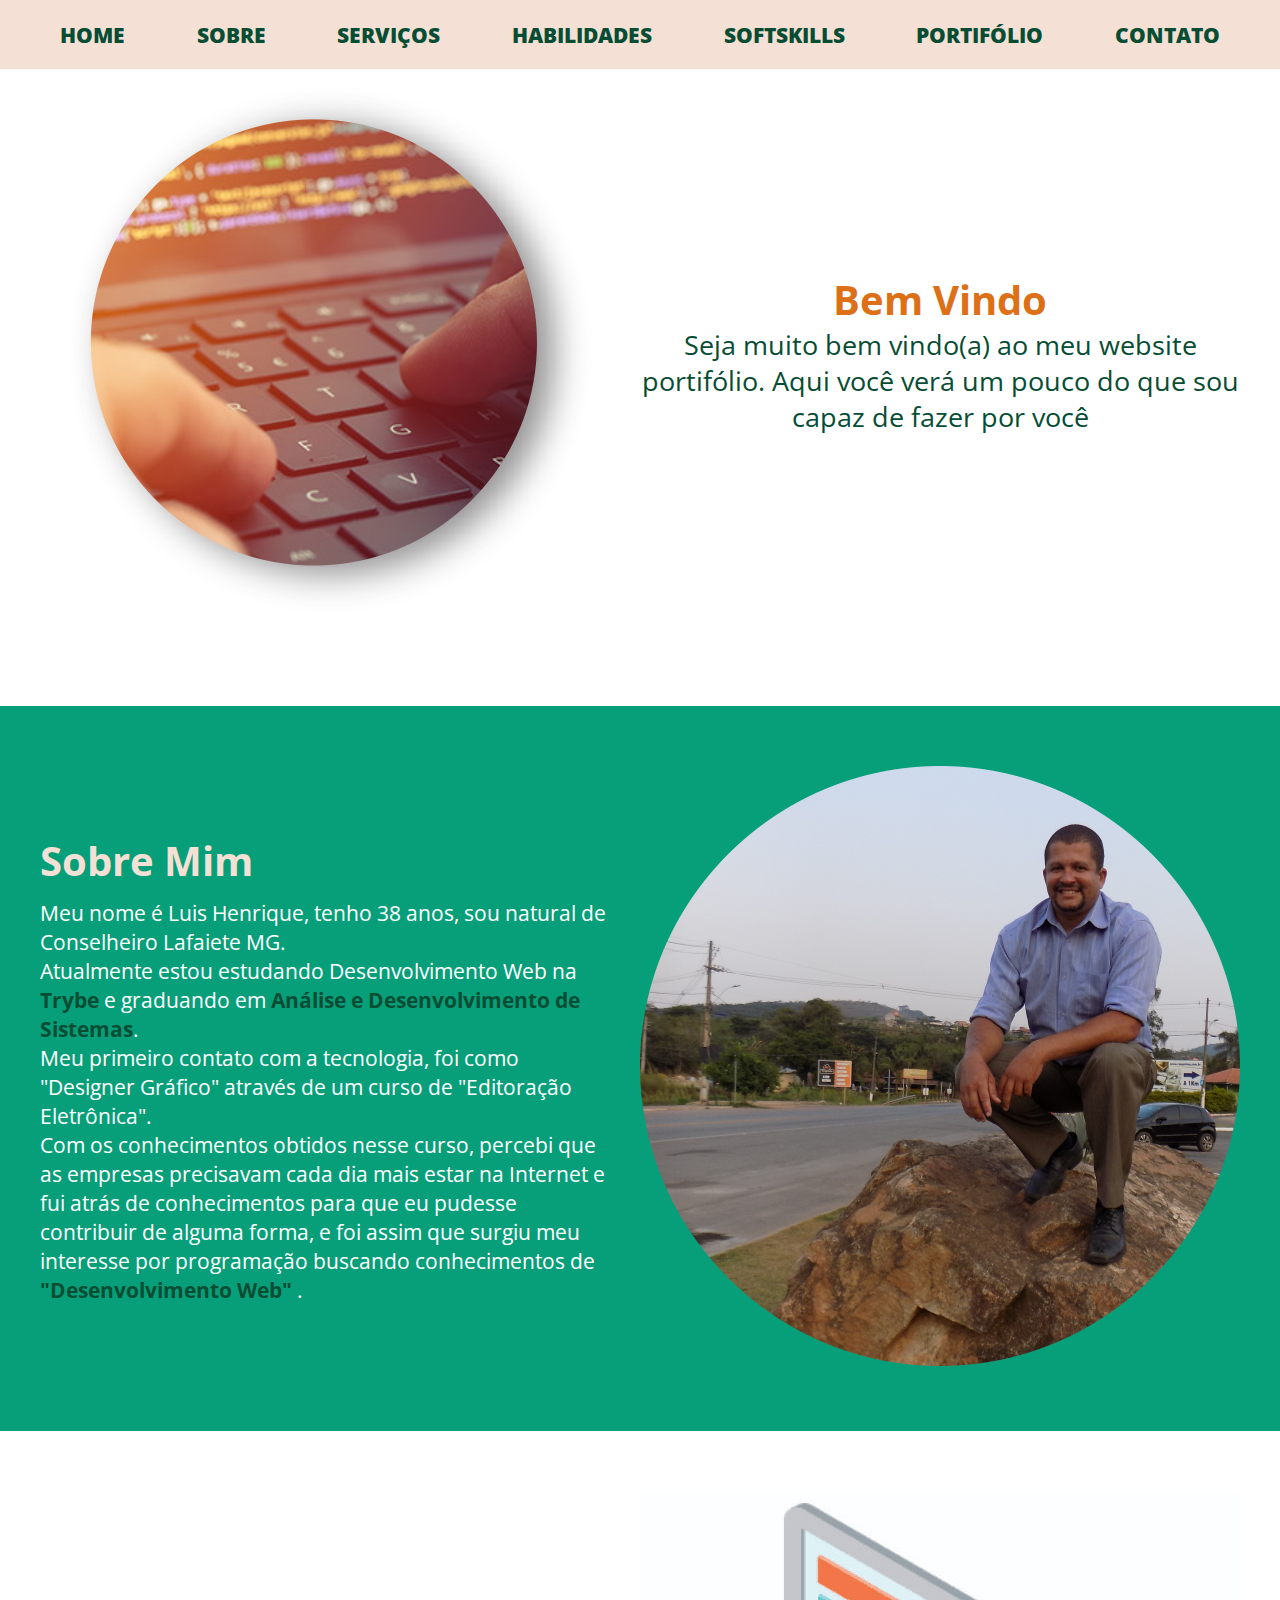
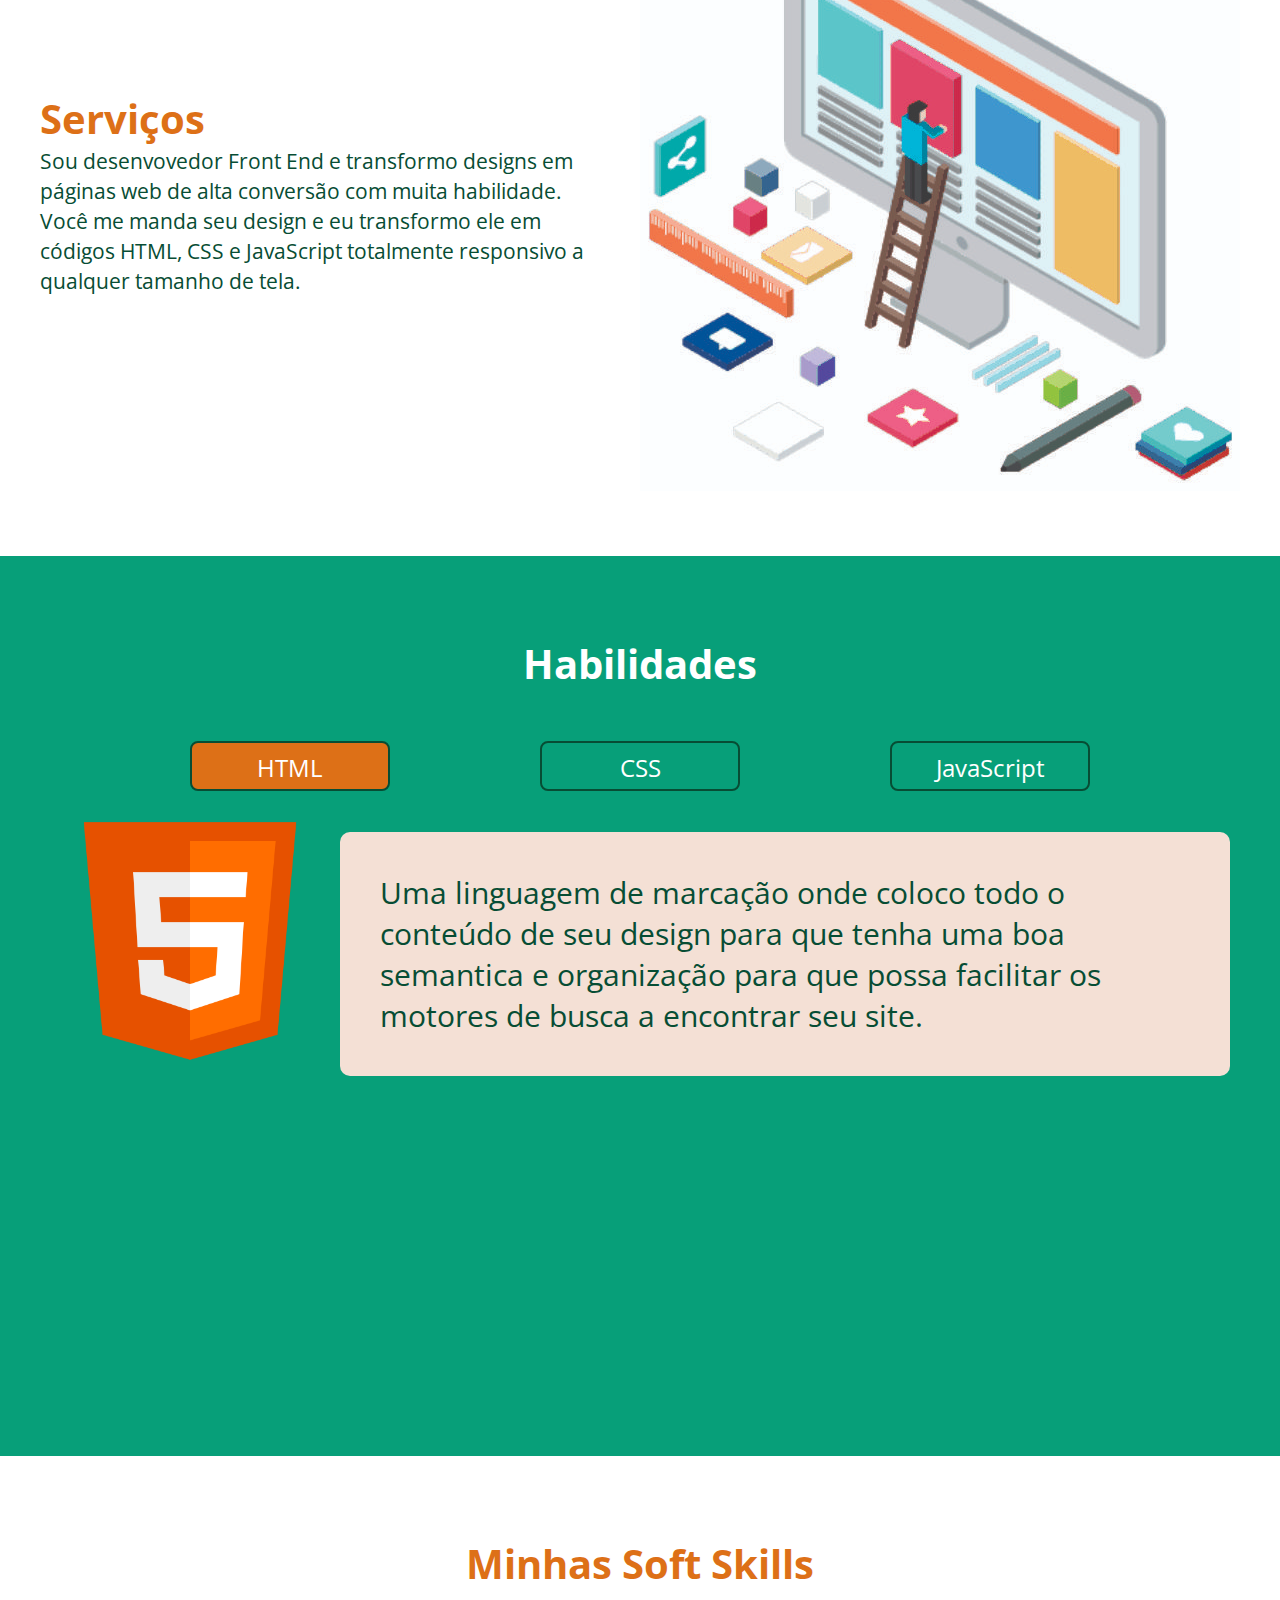
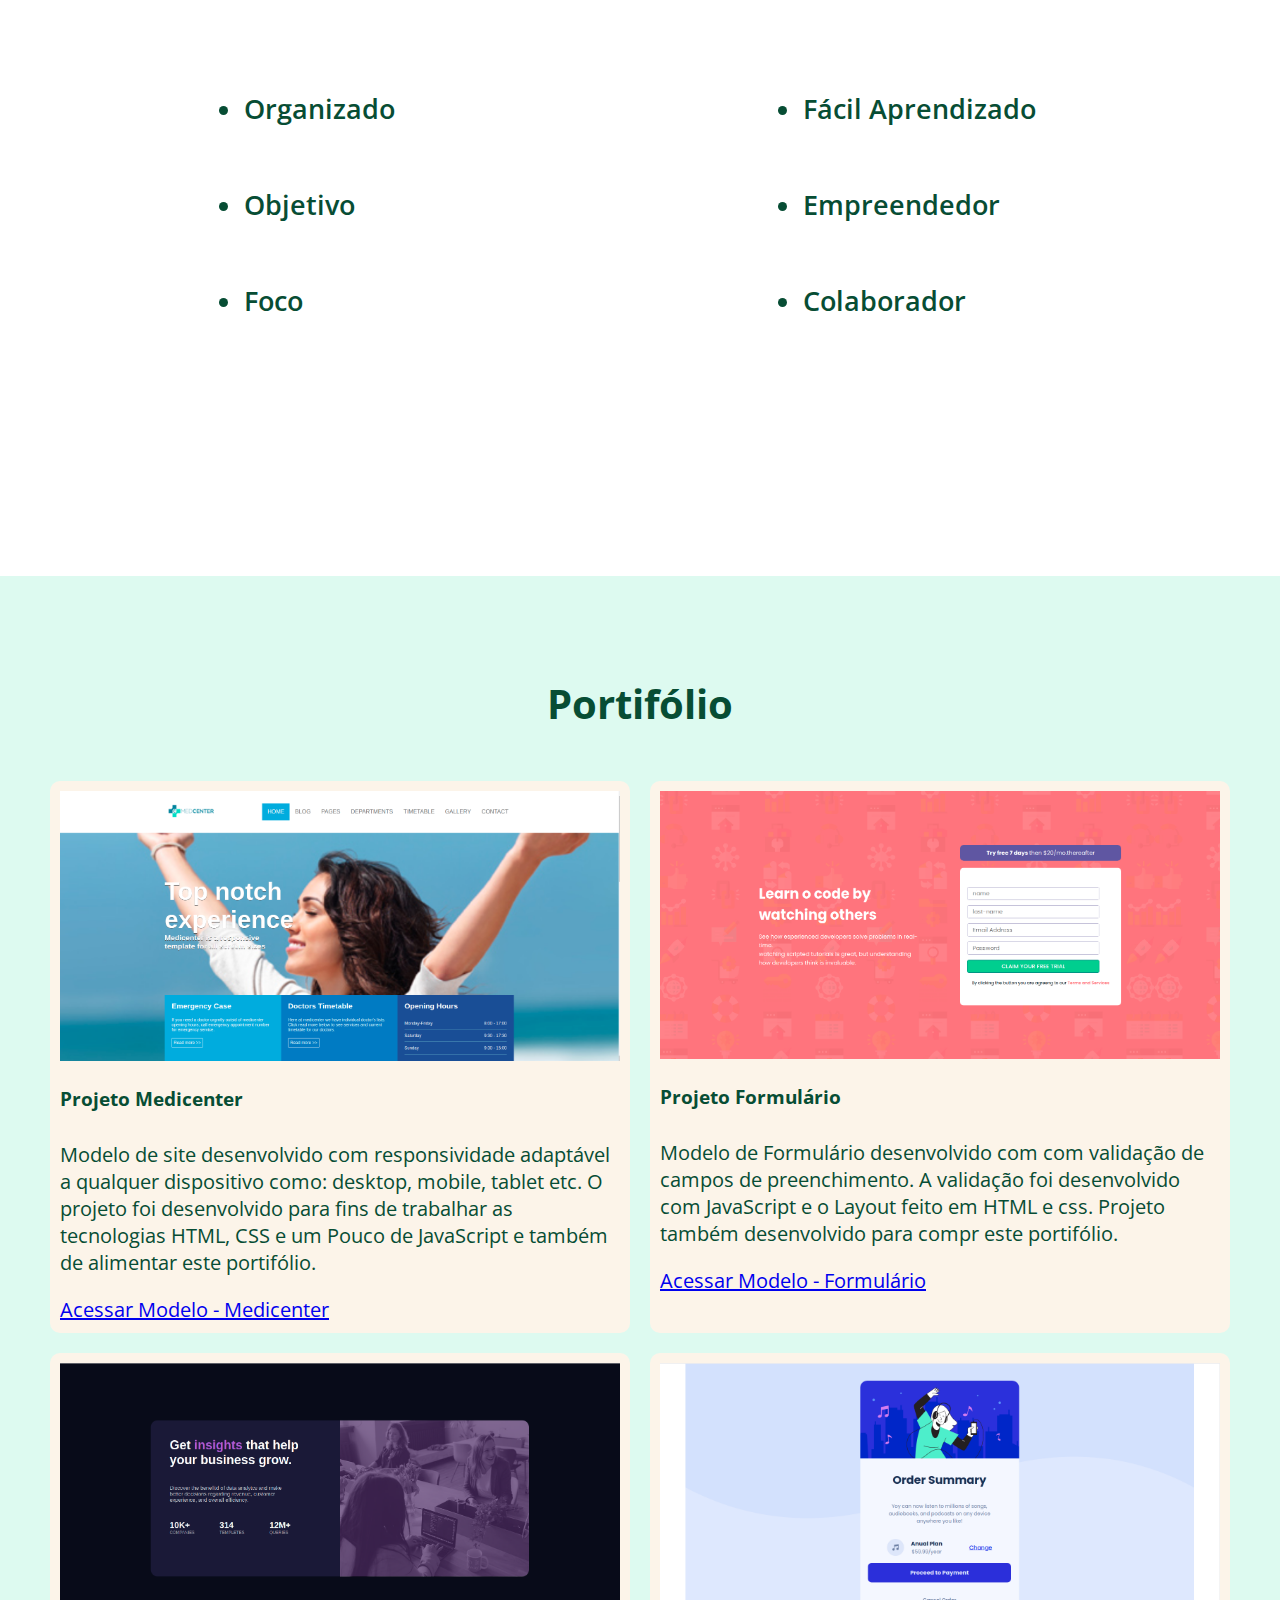
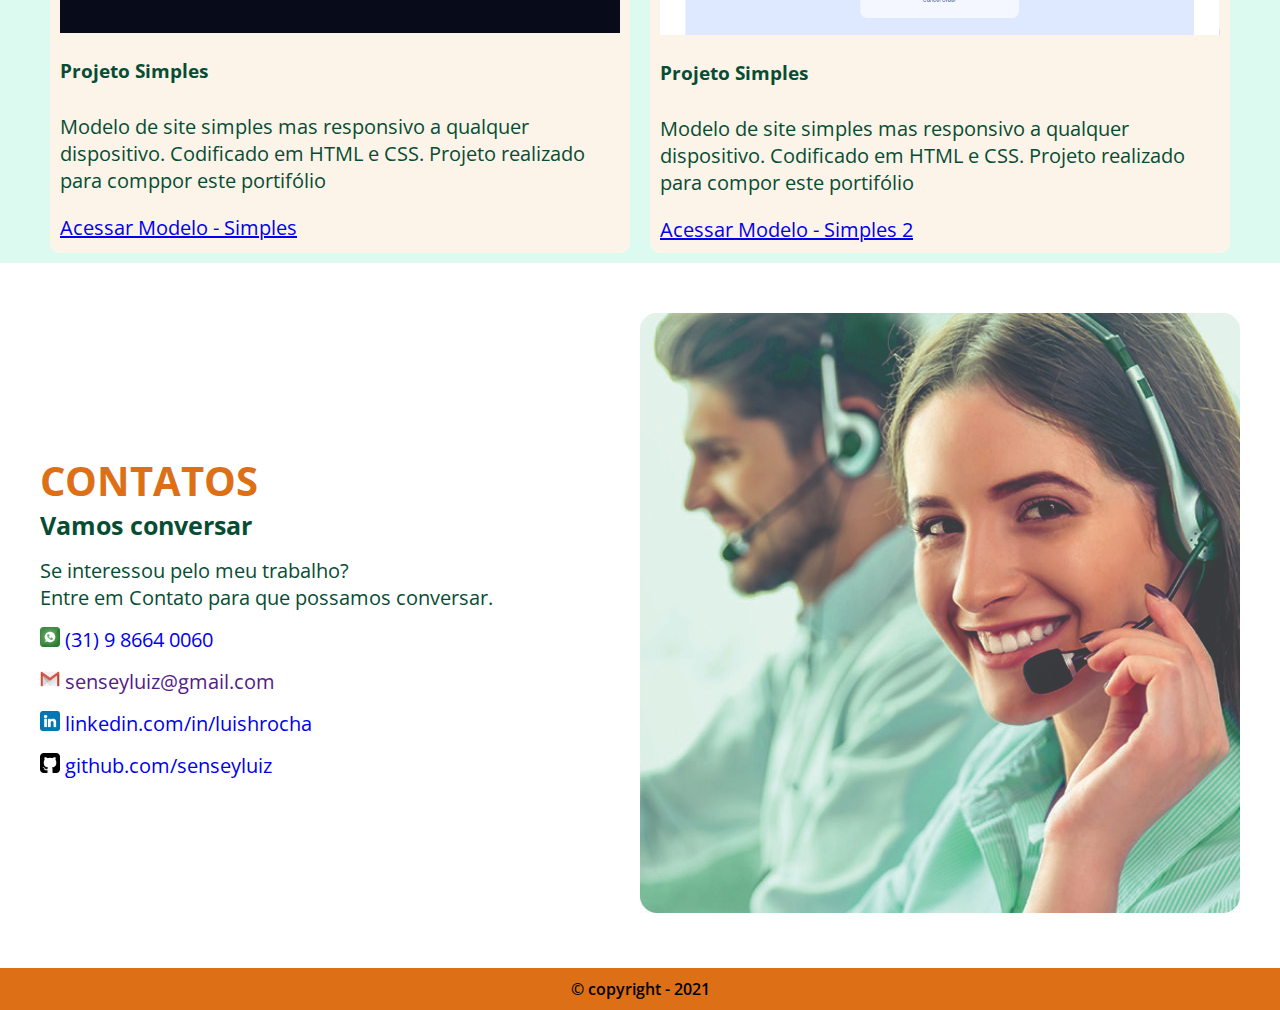
==== commit f6eaab9f: "Adicionando Contatos" ====
--- a/index.html
+++ b/index.html
@@ -301,6 +301,45 @@
   </div>
   <!--bgportifolio-->
 
+
+  <section class="bgContato">
+
+    <div class="conteudo" id="contato">
+
+      <div class="box-contato">
+
+        <div class="contato">
+          <h2>CONTATOS</h2>
+          <h4>Vamos conversar</h4>
+          <p>Se interessou pelo meu trabalho?<br> Entre em Contato para que possamos conversar.</p>
+
+          <p><a href="https://api.whatsapp.com/send?phone=5531986640060&text=Ol%C3%A1%2C%20gostaria%20de%20saber%20mais%20sobre%20seu%20trabalho%20de%20desenvolvedor." target="_blank"><span><img src="assets/img/icon-whatsapp.png" alt="watsapp">  (31) 9 8664 0060</span></a></p>
+
+          <p><a href=""><span><img src="assets/img/icon-gmail.png" alt="email"></span>  senseyluiz@gmail.com</a></p>
+
+          <p><a href="https://www.linkedin.com/in/luishrocha/" target="_blank"><span><img src="assets/img/icon-linkedin.png" alt="icon-linkedin"></span>  linkedin.com/in/luishrocha</a></p>
+
+          <p><a href="https://github.com/senseyluiz/" target="_blank"><span><img src="assets/img/icon-github.png" alt="github"></span>  github.com/senseyluiz</a></p>
+
+        </div>
+
+        <div class="imagem">
+          <img src="assets/img/img-contatos.jpg" alt="imagem de contato">
+        </div>
+
+      </div>
+      <!--box-contato-->
+
+    </div>
+    <!--conteudo-->
+
+  </section>
+  <!--bgContato-->
+
+  <footer>
+    &copy; copyright - 2021
+  </footer>
+
 </body>
 
 </html>--- a/assets/css/style.css
+++ b/assets/css/style.css
@@ -336,3 +336,63 @@
 
 
 /* Fim Portifólio */
+
+
+/*  Contatos */
+
+.bgcontato {
+  background-color: var(--background-1);
+}
+
+.box-contato {
+  padding: 50px 0;
+  display: flex;
+  align-items: center;
+}
+
+.contato {
+  flex: 50%;
+  color: #074d34;
+}
+
+.contato h2 {
+  font-size: 40px;
+  color: #DD7017;
+}
+
+.contato h4 {
+  font-size: 25px;
+  color: var(--text-color-1);
+}
+
+.contato p {
+  font-size: 20px;
+  margin-top: 15px;
+  color: #074d34;
+}
+
+.contato a {
+  text-decoration: none;
+}
+
+.contato span img {
+  width: 20px;
+}
+
+.box-contato .imagem {
+  flex: 50%;
+}
+
+.box-contato img {
+  max-width: 100%;
+}
+
+
+/* Fim Contatos */
+
+footer {
+  background-color: #DD7017;
+  text-align: center;
+  font-weight: 600;
+  padding: 10px;
+}
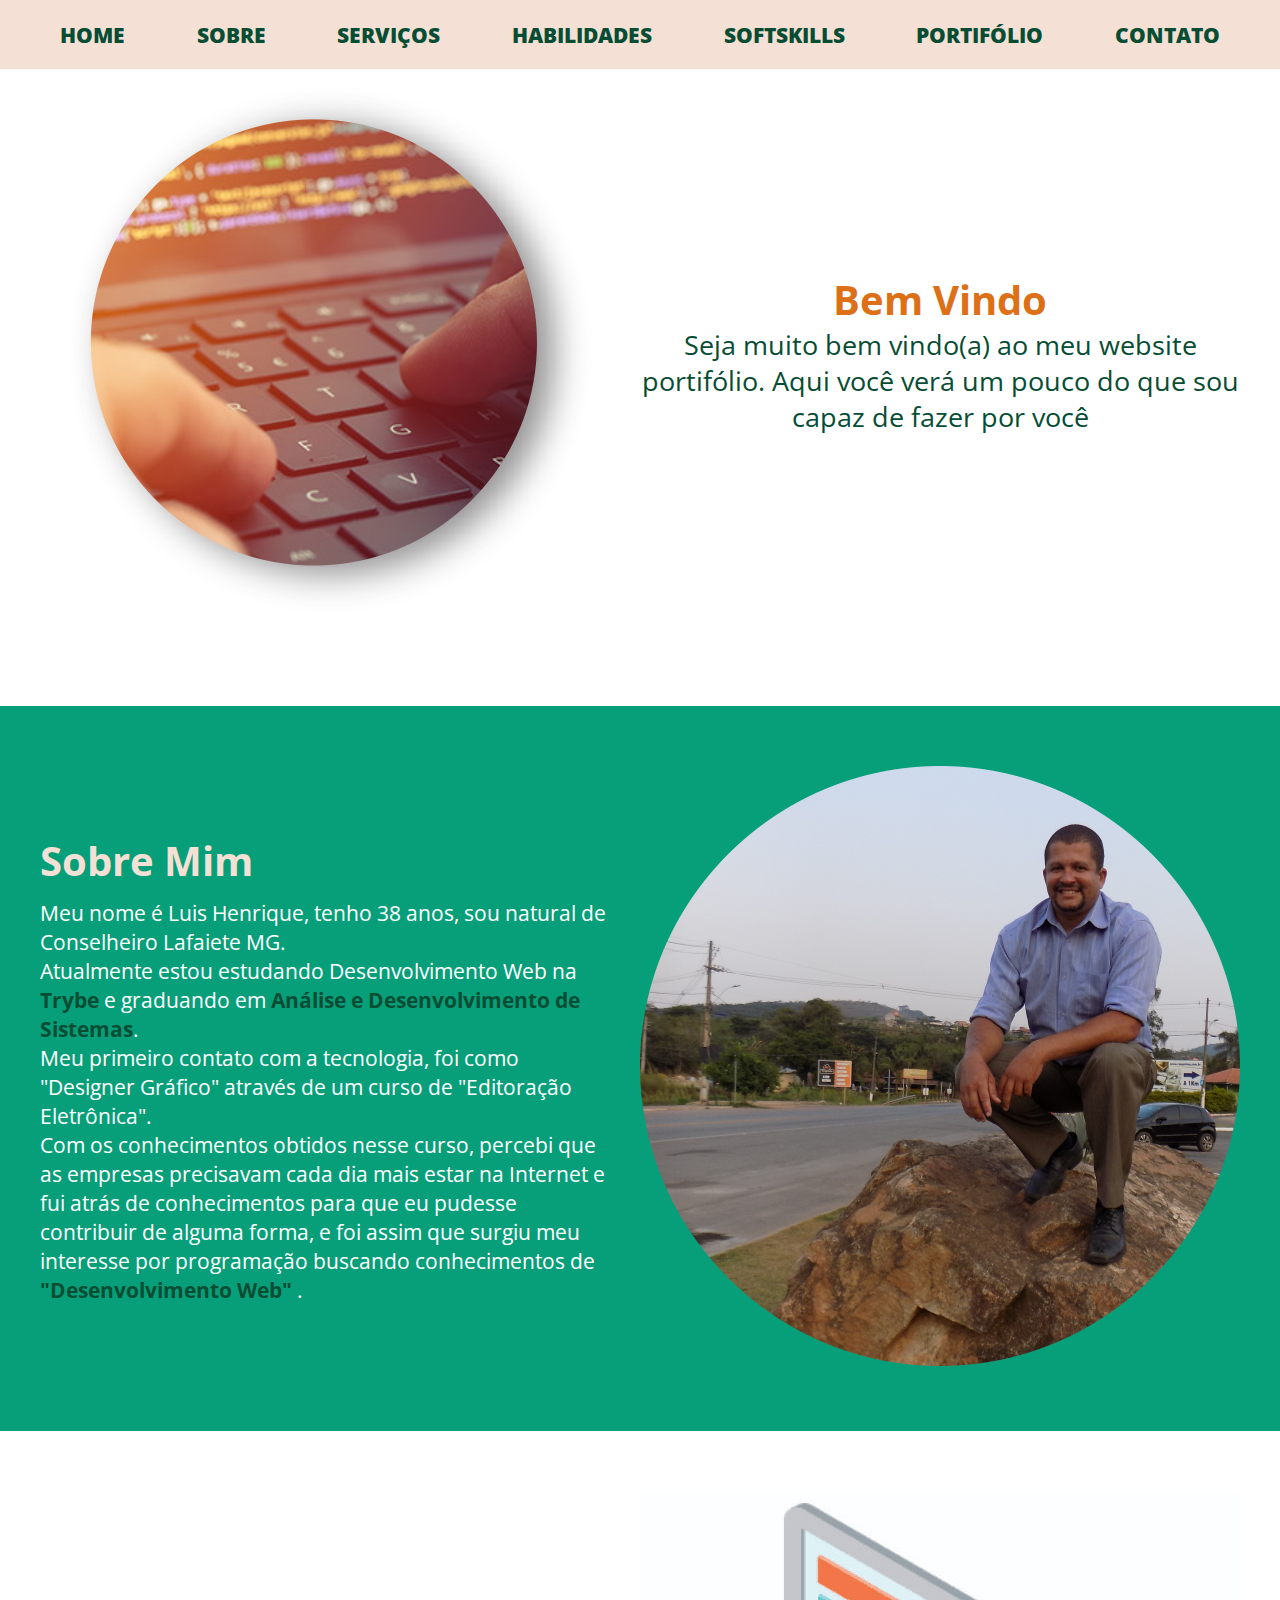
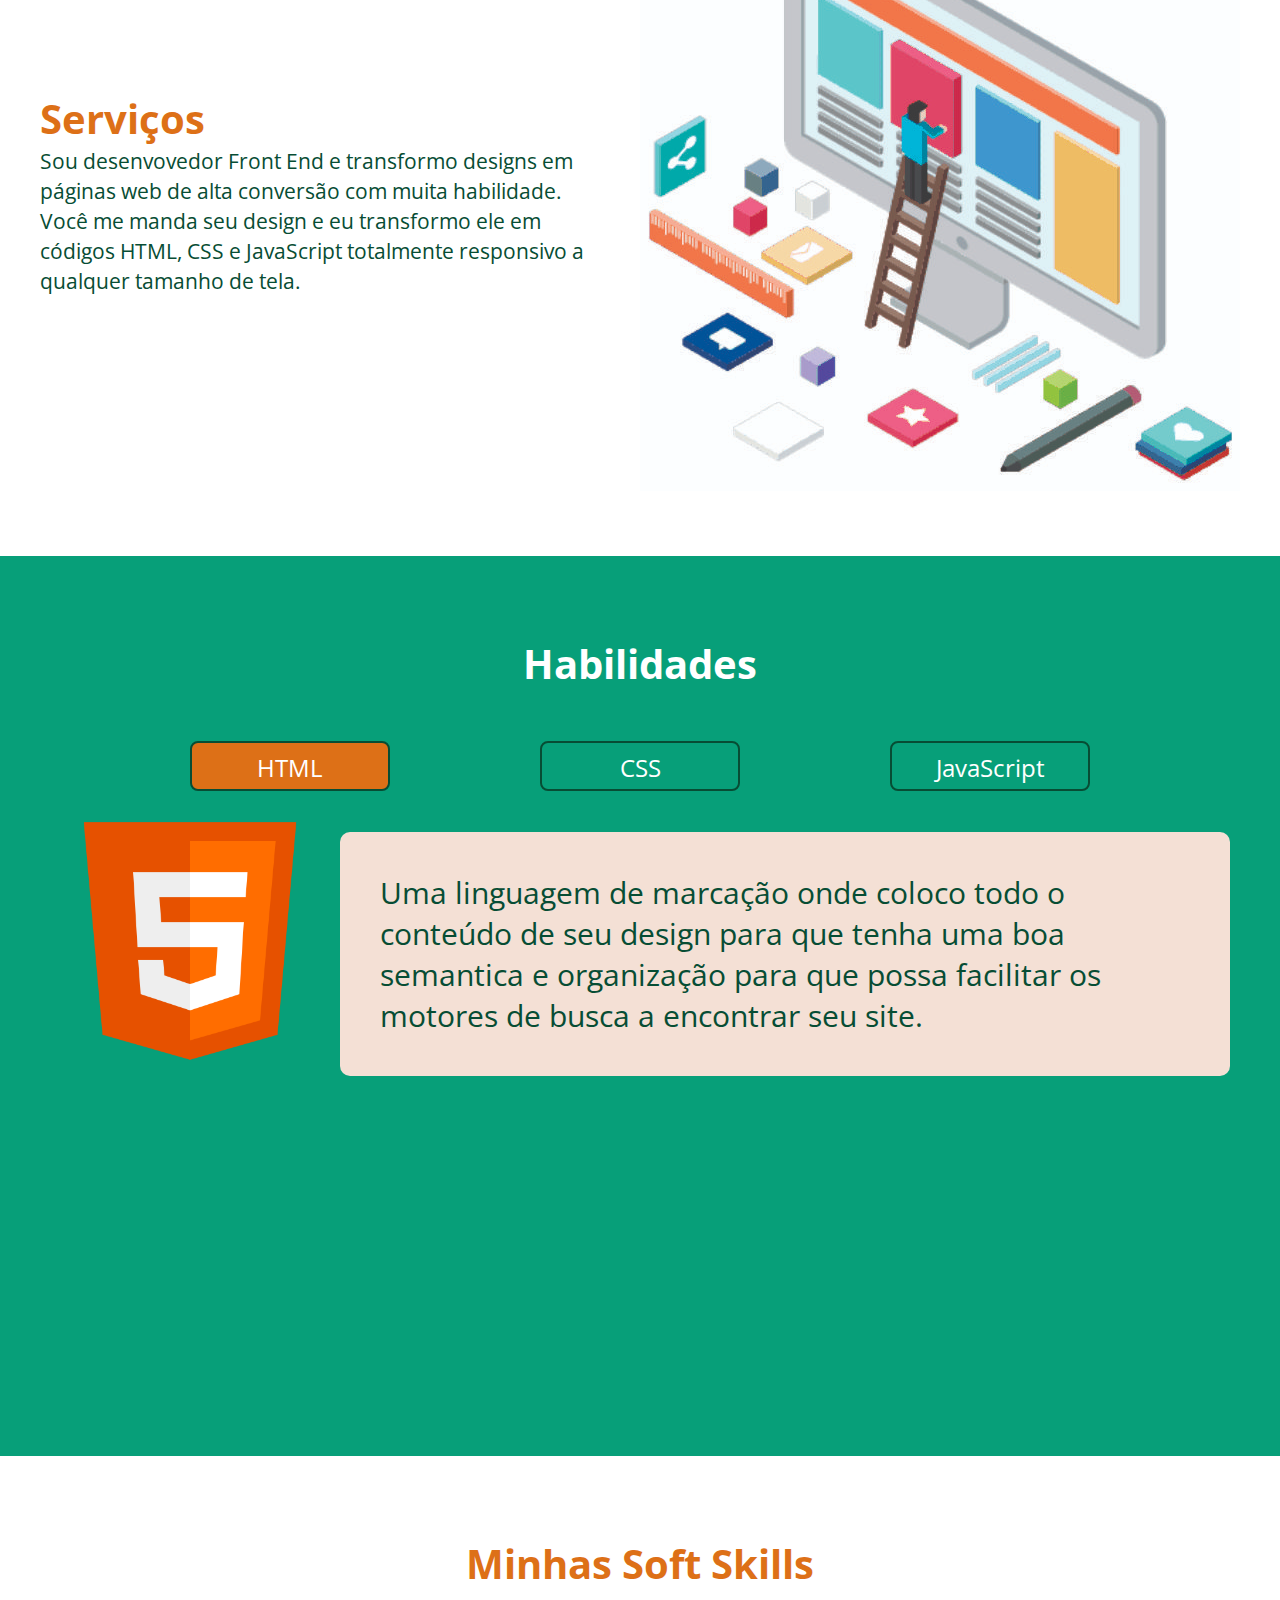
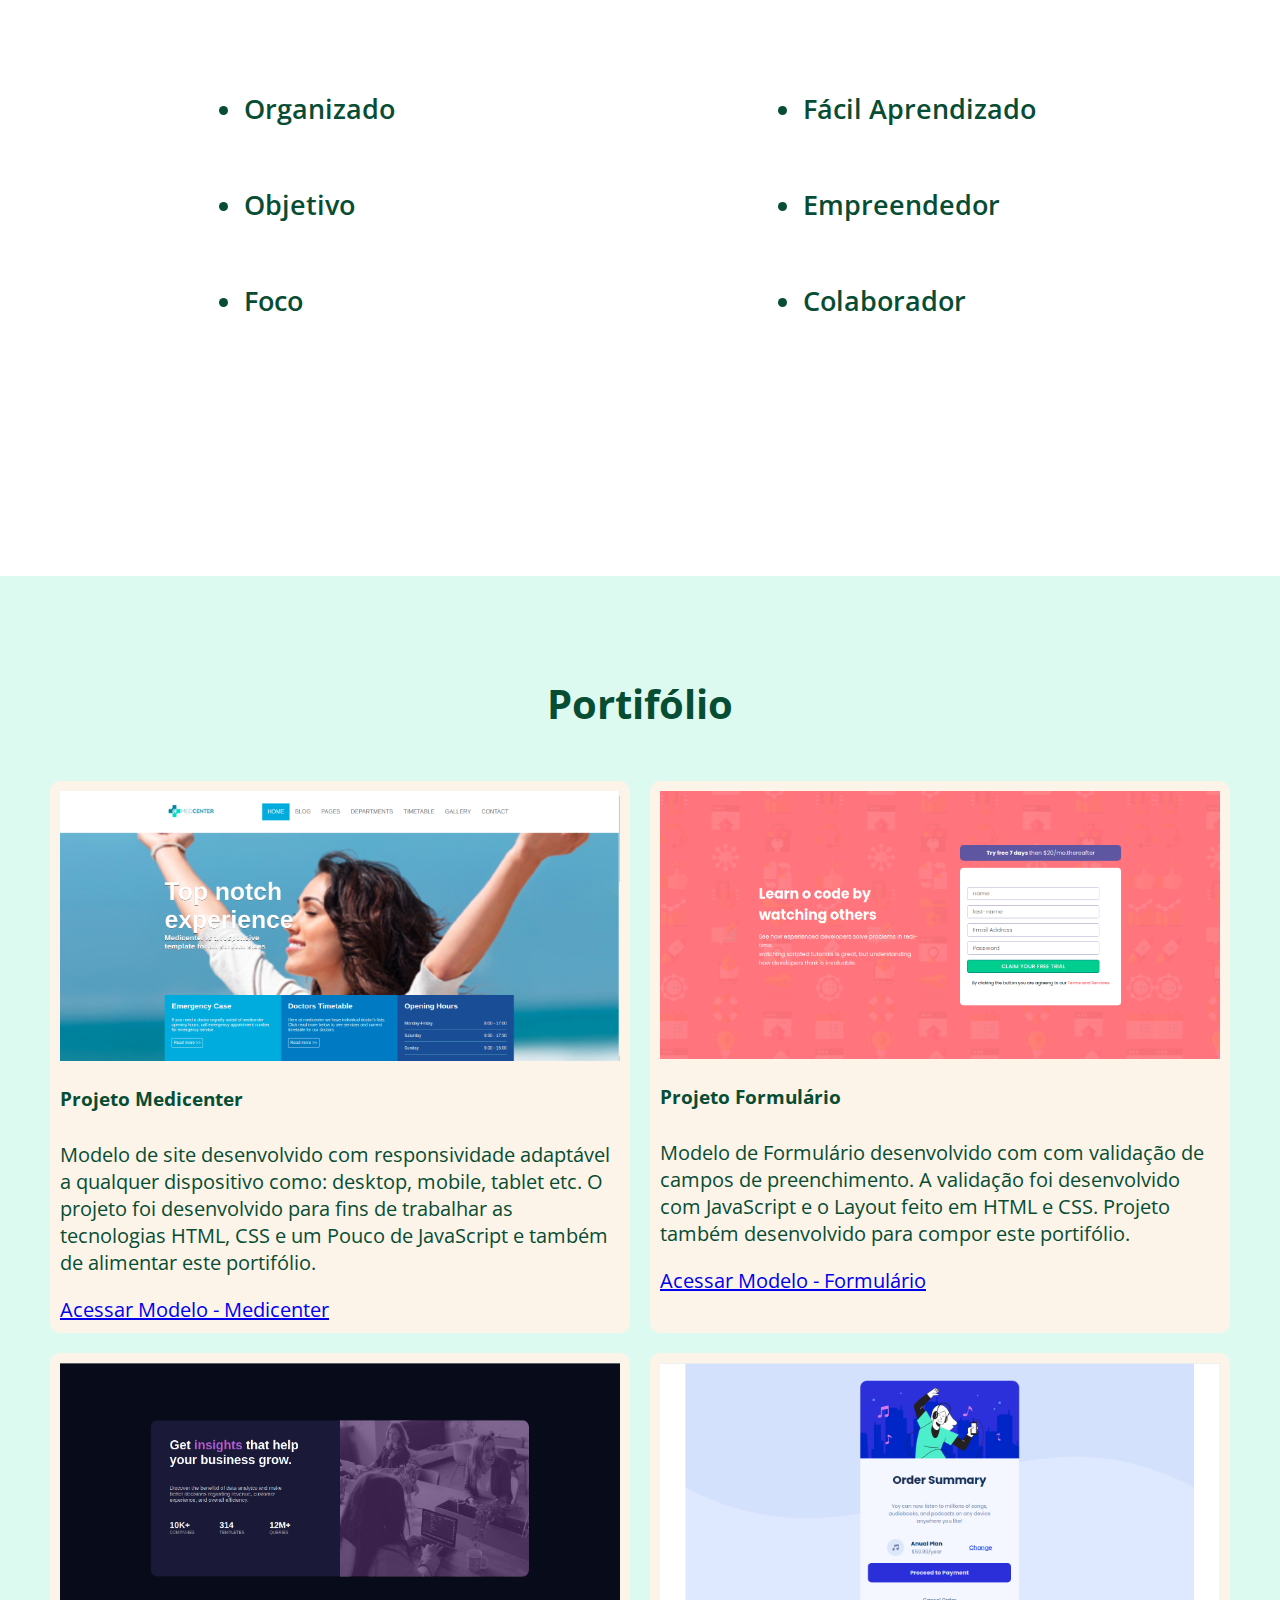
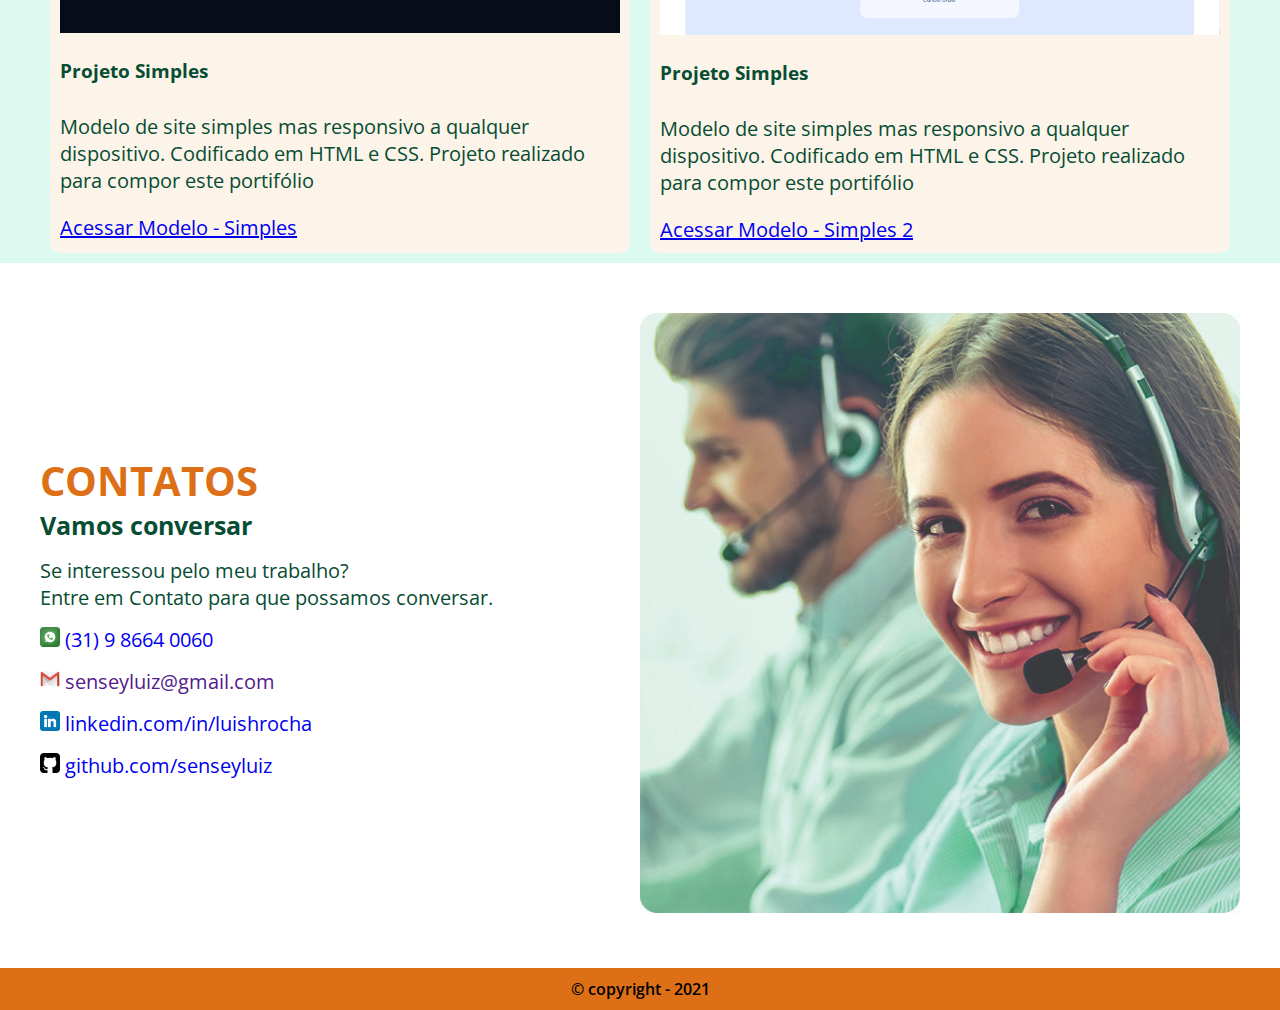
==== commit 978b21b3: "Correçao gramatical" ====
--- a/index.html
+++ b/index.html
@@ -179,7 +179,7 @@
           </div>
 
           <div class="descicao">
-            <p>Com essa tecnologia, coloco interatividadeem seu layout, dando-lhe "mais vida" a ele e fazendo com que os usuários também possam interagir com o mesmo caso seja necessário.</p>
+            <p>Com essa tecnologia, coloco interatividade em seu layout, dando-lhe "mais vida" a ele e fazendo com que os usuários também possam interagir com o mesmo caso seja necessário.</p>
           </div>
         </div>
 
@@ -256,7 +256,7 @@
 
           <h3>Projeto Formulário</h3>
 
-          <p>Modelo de Formulário desenvolvido com com validação de campos de preenchimento. A validação foi desenvolvido com JavaScript e o Layout feito em HTML e css. Projeto também desenvolvido para compr este portifólio.
+          <p>Modelo de Formulário desenvolvido com com validação de campos de preenchimento. A validação foi desenvolvido com JavaScript e o Layout feito em HTML e CSS. Projeto também desenvolvido para compor este portifólio.
           </p>
 
           <p><a href="https://formulariov.netlify.app/" target="_blank">Acessar Modelo - Formulário</a>
@@ -271,7 +271,7 @@
 
           <h3>Projeto Simples</h3>
 
-          <p>Modelo de site simples mas responsivo a qualquer dispositivo. Codificado em HTML e CSS. Projeto realizado para comppor este portifólio
+          <p>Modelo de site simples mas responsivo a qualquer dispositivo. Codificado em HTML e CSS. Projeto realizado para compor este portifólio
           </p>
 
           <p><a href="https://formulariov.netlify.app/" target="_blank">Acessar Modelo - Simples</a>
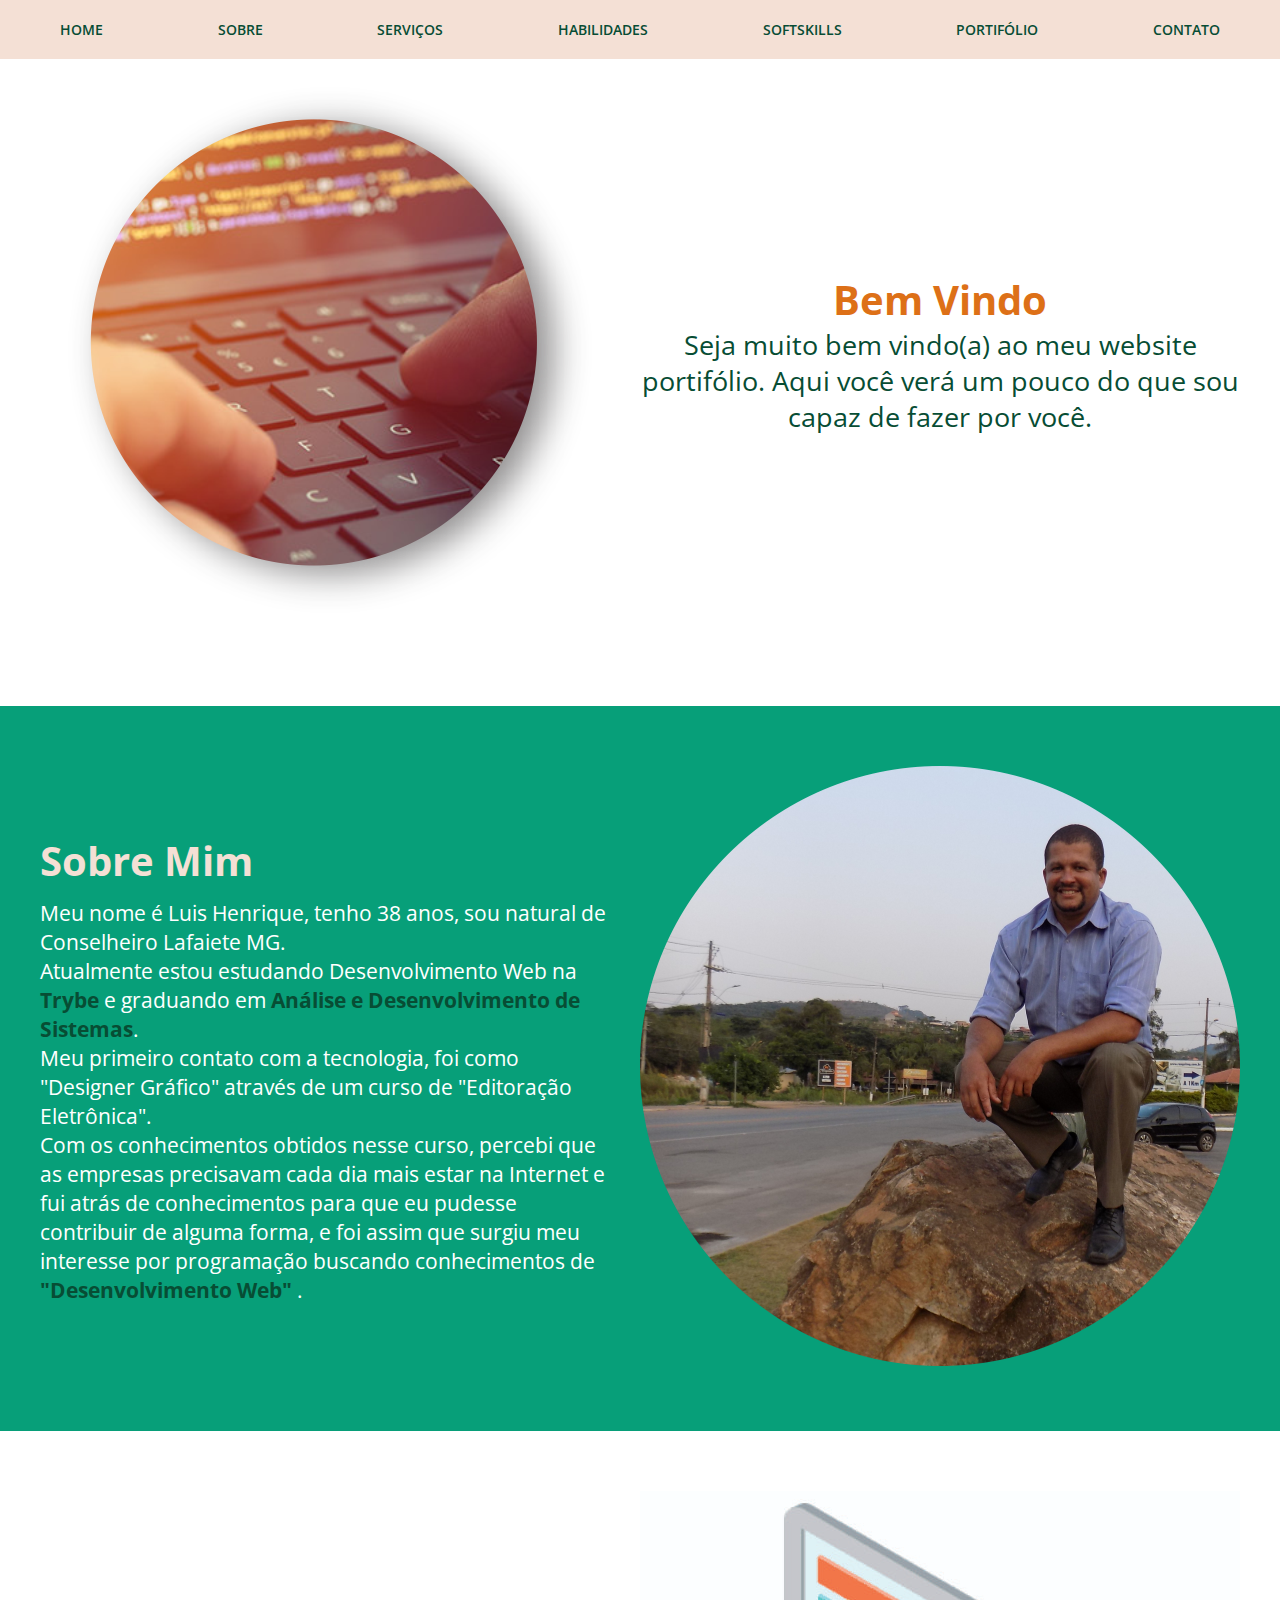
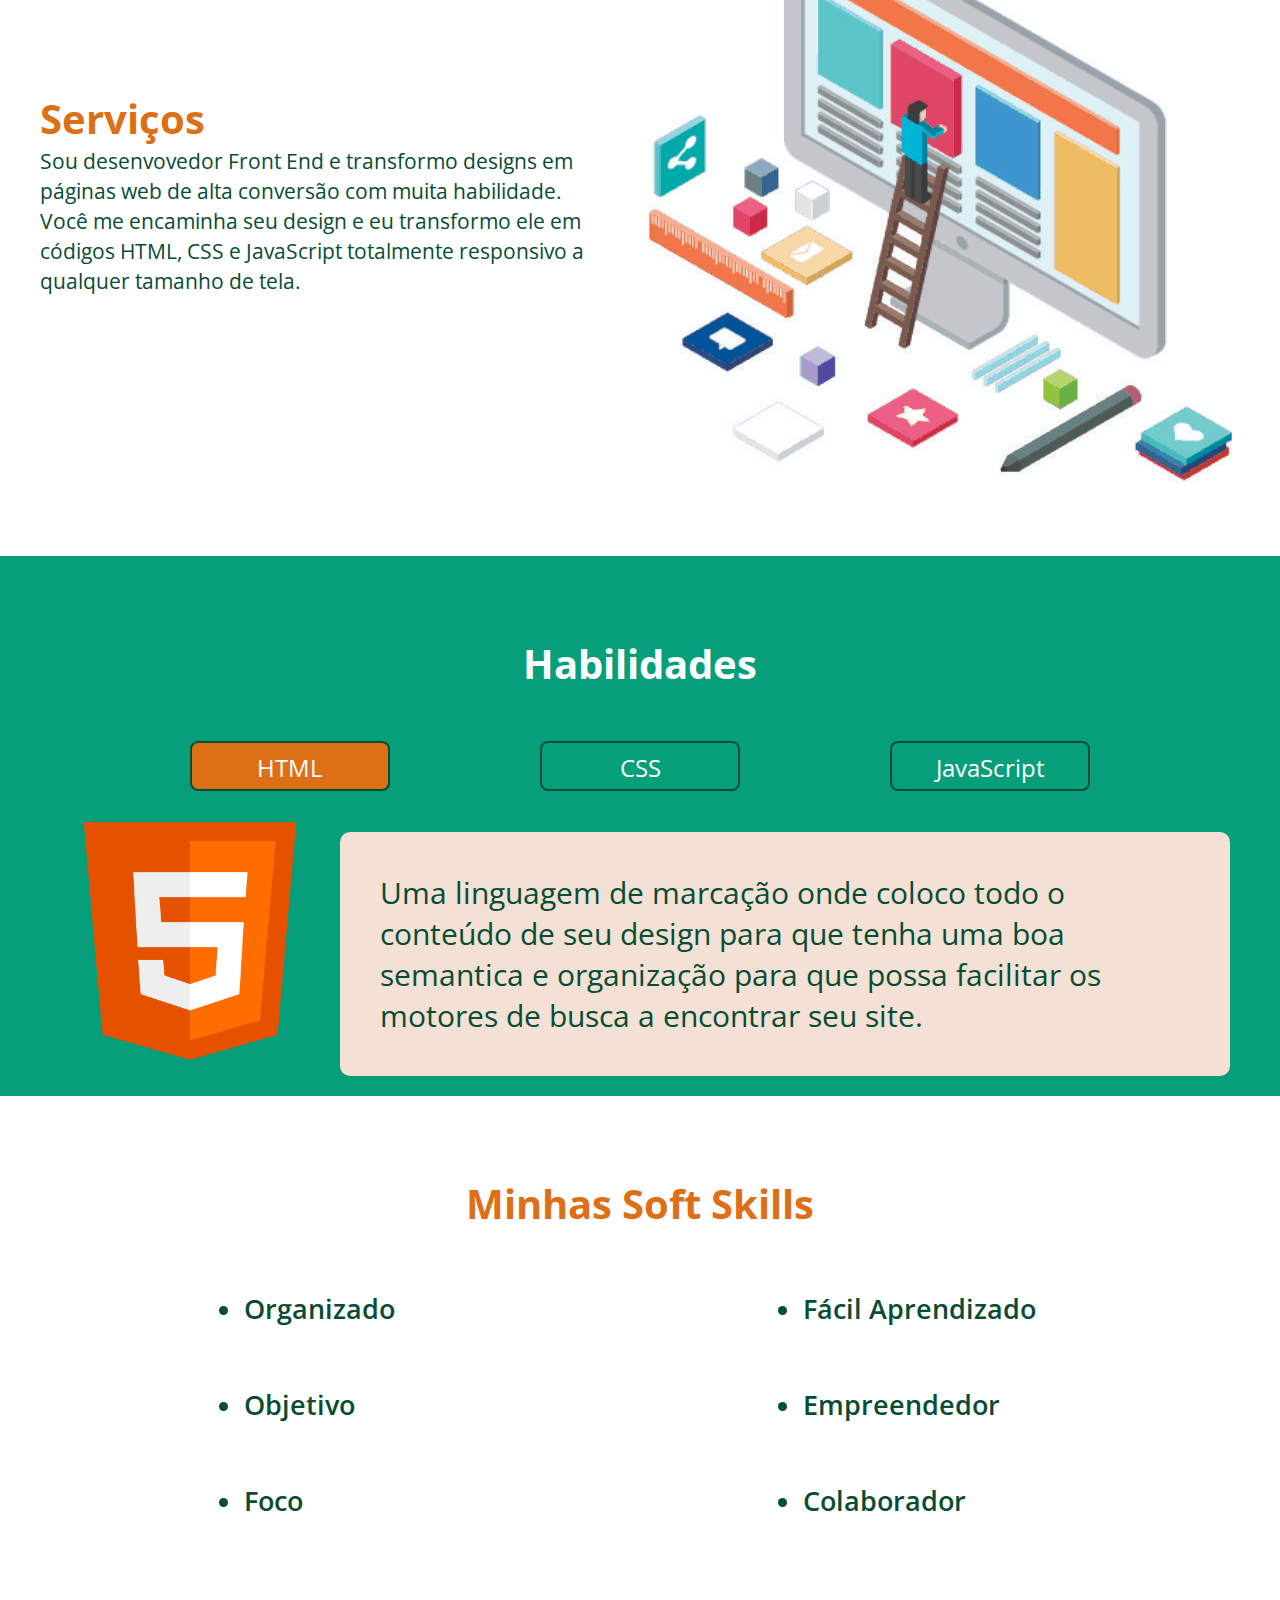
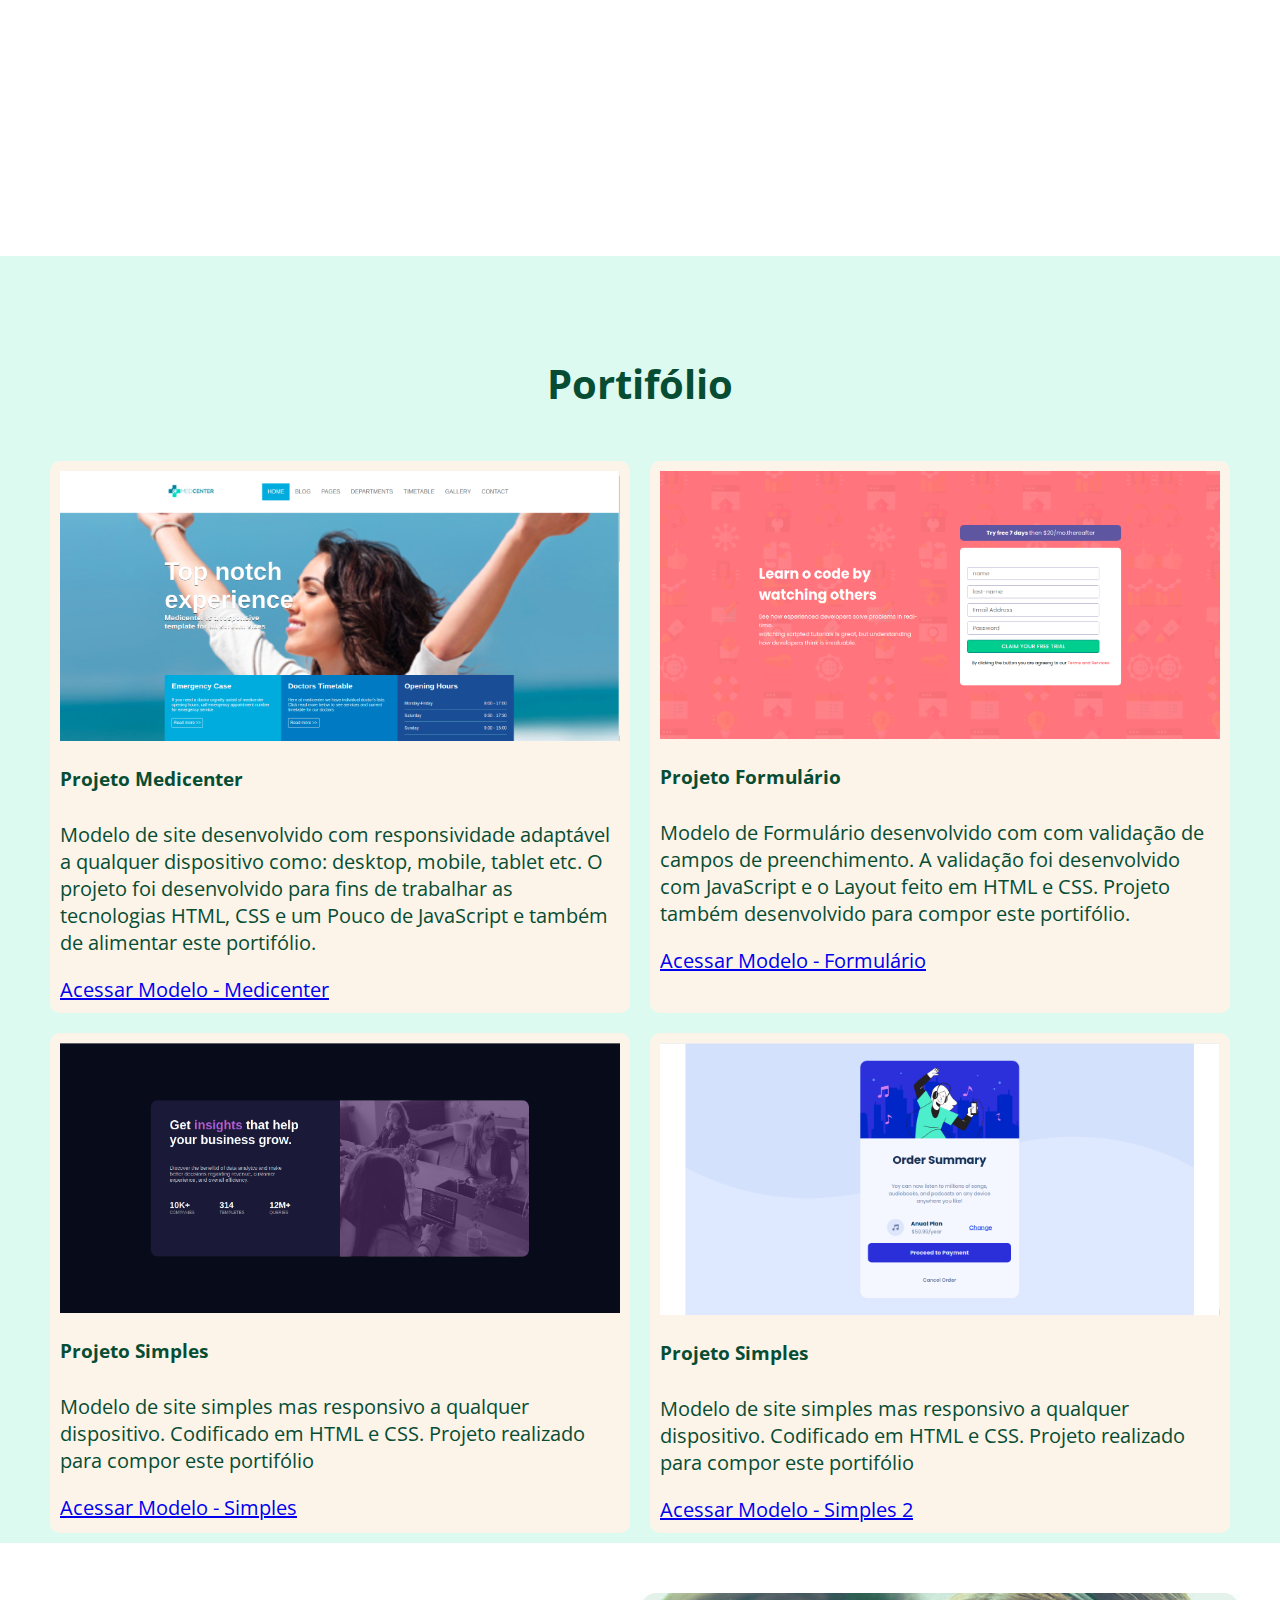
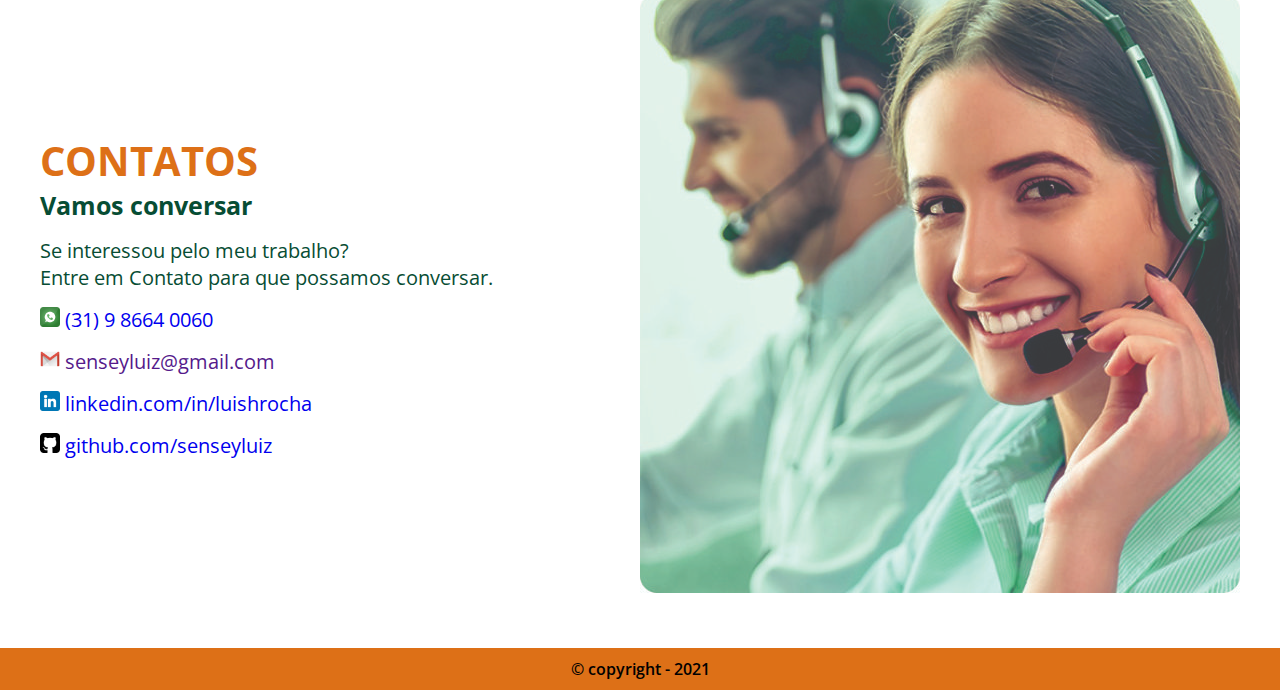
==== commit 125ff6fe: "Colocando um pouco de responsividade" ====
--- a/index.html
+++ b/index.html
@@ -7,6 +7,9 @@
   <meta name="viewport" content="width=device-width, initial-scale=1.0">
   <link rel="preconnect" href="https://fonts.googleapis.com">
   <link rel="preconnect" href="https://fonts.gstatic.com" crossorigin>
+
+  <link rel="stylesheet" href="https://use.fontawesome.com/releases/v5.15.4/css/all.css" integrity="sha384-DyZ88mC6Up2uqS4h/KRgHuoeGwBcD4Ng9SiP4dIRy0EXTlnuz47vAwmeGwVChigm" crossorigin="anonymous">
+
   <link href="https://fonts.googleapis.com/css2?family=Open+Sans:ital,wght@0,400;0,700;0,800;1,400&display=swap" rel="stylesheet">
   <link rel="stylesheet" href="assets/css/style.css">
   <script src="assets/js/script.js" defer></script>
@@ -28,9 +31,10 @@
       </ul>
     </nav>
     <!--menu-desktop-->
-
+    <h4 id="icon-mobile"><i class="fas fa-bars"></i></h4>
 
     <nav id="menu-mobile">
+
       <ul>
         <li> <a href="#bemvindo"> Home </a></li>
         <li> <a href="#sobre"> Sobre </a></li>
@@ -55,7 +59,7 @@
 
         <div class="text">
           <h2>Bem Vindo</h2>
-          <p>Seja muito bem vindo(a) ao meu website portifólio. Aqui você verá um pouco do que sou capaz de fazer por você</p>
+          <p>Seja muito bem vindo(a) ao meu website portifólio. Aqui você verá um pouco do que sou capaz de fazer por você.</p>
         </div>
 
       </section>
@@ -99,7 +103,7 @@
 
         <div class="text">
           <h2>Serviços</h2>
-          <p>Sou desenvovedor Front End e transformo designs em páginas web de alta conversão com muita habilidade. <br> Você me manda seu design e eu transformo ele em códigos HTML, CSS e JavaScript totalmente responsivo a qualquer tamanho de tela.</p>
+          <p>Sou desenvovedor Front End e transformo designs em páginas web de alta conversão com muita habilidade. <br> Você me encaminha seu design e eu transformo ele em códigos HTML, CSS e JavaScript totalmente responsivo a qualquer tamanho de tela.</p>
         </div>
 
         <div id="imgServicos"><img src="assets/img/img-servicos.jpg" alt="imagem de um computador vetorizado"></div>
@@ -179,7 +183,7 @@
           </div>
 
           <div class="descicao">
-            <p>Com essa tecnologia, coloco interatividade em seu layout, dando-lhe "mais vida" a ele e fazendo com que os usuários também possam interagir com o mesmo caso seja necessário.</p>
+            <p>Com essa tecnologia, coloco interatividade em seu layout, dando-lhe "mais vida" e fazendo com que os usuários também possam interagir com o mesmo caso seja necessário.</p>
           </div>
         </div>
 
--- a/assets/css/style.css
+++ b/assets/css/style.css
@@ -32,8 +32,8 @@
 header li {
   list-style: none;
   text-transform: uppercase;
-  font-size: 16pt;
-  font-weight: 800;
+  font-size: 14px;
+  font-weight: 600;
 }
 
 header a {
@@ -41,8 +41,24 @@
   color: var(--text-color-1);
 }
 
+header h4 {
+  font-size: 34px;
+  color: #074d34;
+  position: absolute;
+  right: 15px;
+  cursor: pointer;
+  display: none;
+}
+
 #menu-mobile {
+  transition: 0.9s;
   display: none;
+  text-align: center;
+}
+
+#menu-mobile li:hover {
+  background-color: var(--background-2);
+  transition: 1s;
 }
 
 #menu-desktop {
@@ -189,7 +205,6 @@
 
 .bgHabilidades {
   background-color: var(--background-2);
-  min-height: 100vh;
   padding-top: 80px;
 }
 
@@ -266,6 +281,7 @@
   background-color: var(--text-color-2);
   padding-top: 80px;
   height: 80vh;
+  margin-bottom: 40px;
 }
 
 .bgSoftSkills h2 {
@@ -275,7 +291,6 @@
 }
 
 .softs {
-  margin-top: 40px;
   display: flex;
   justify-content: space-around;
   color: var(--text-color-1);
@@ -396,3 +411,68 @@
   font-weight: 600;
   padding: 10px;
 }
+
+@media screen and ( max-width: 700px) {
+  #menu-desktop {
+    display: none;
+  }
+  header h4 {
+    display: block;
+  }
+  #bemvindo,
+  #sobre,
+  #servicos,
+  .bgHabilidades .tecnologia {
+    flex-wrap: wrap;
+  }
+  #bemvindo,
+  #sobre,
+  #servicos,
+  .bgHabilidades .tecnologia {
+    text-align: center;
+    padding: 10px;
+  }
+  #imgBemvindo img,
+  #sobre img {
+    max-width: 80%;
+    margin-top: 10px;
+  }
+  .bgHabilidades .descicao {
+    padding: 15px;
+    font-size: 12px;
+  }
+  .bgHabilidades .descicao p {
+    font-size: 18px;
+  }
+  .bgSoftSkills {
+    margin-bottom: 100px;
+    padding: 50px 30px;
+  }
+  .bgSoftSkills h2 {
+    font-size: 30px;
+  }
+  .softs {
+    display: block;
+    padding-left: 30px;
+  }
+  .bgportifolio {
+    margin-top: 50px;
+  }
+  .projeto {
+    flex: 100%;
+    padding: 10px;
+  }
+  .box-contato {
+    flex-wrap: wrap;
+    padding: 15px;
+  }
+  .box-contato .imagem {
+    margin-top: 20px;
+  }
+  #imgSobre {
+    order: -1;
+  }
+  #imgServicos {
+    order: -1;
+  }
+}
